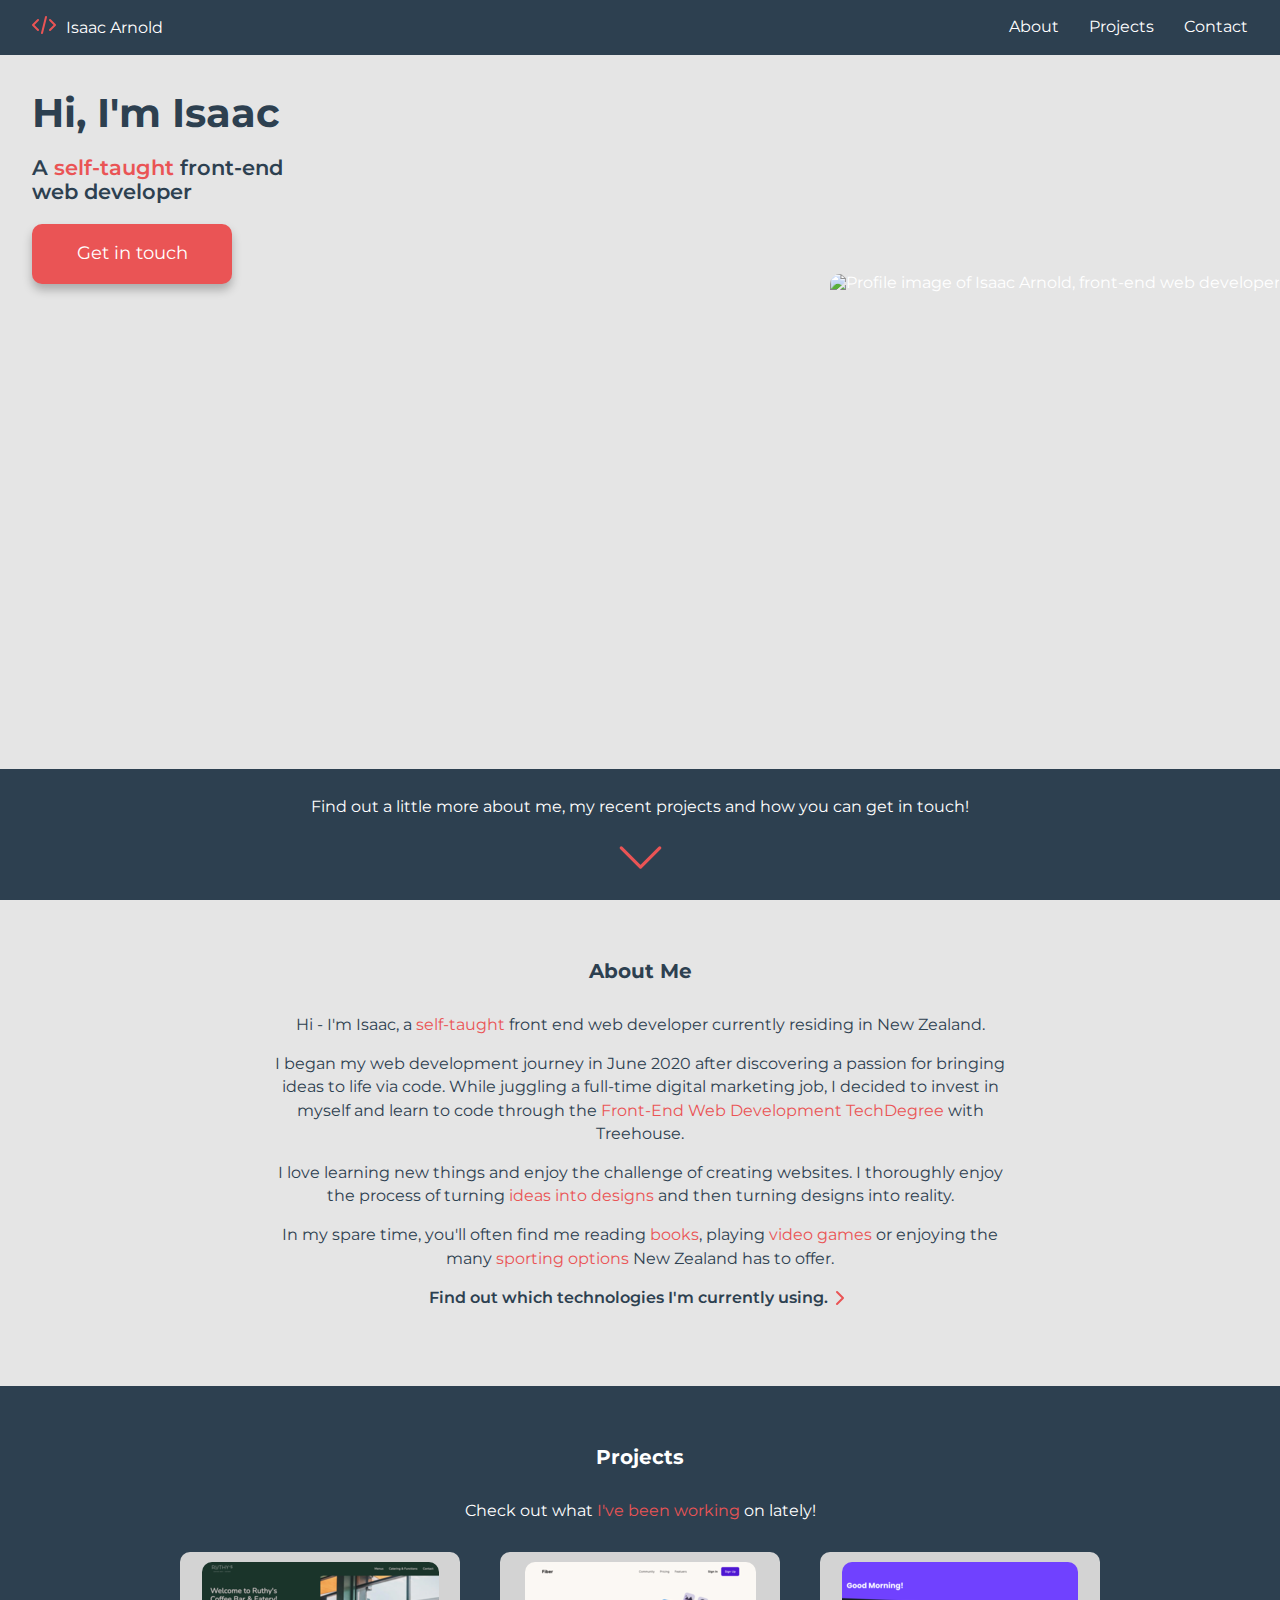
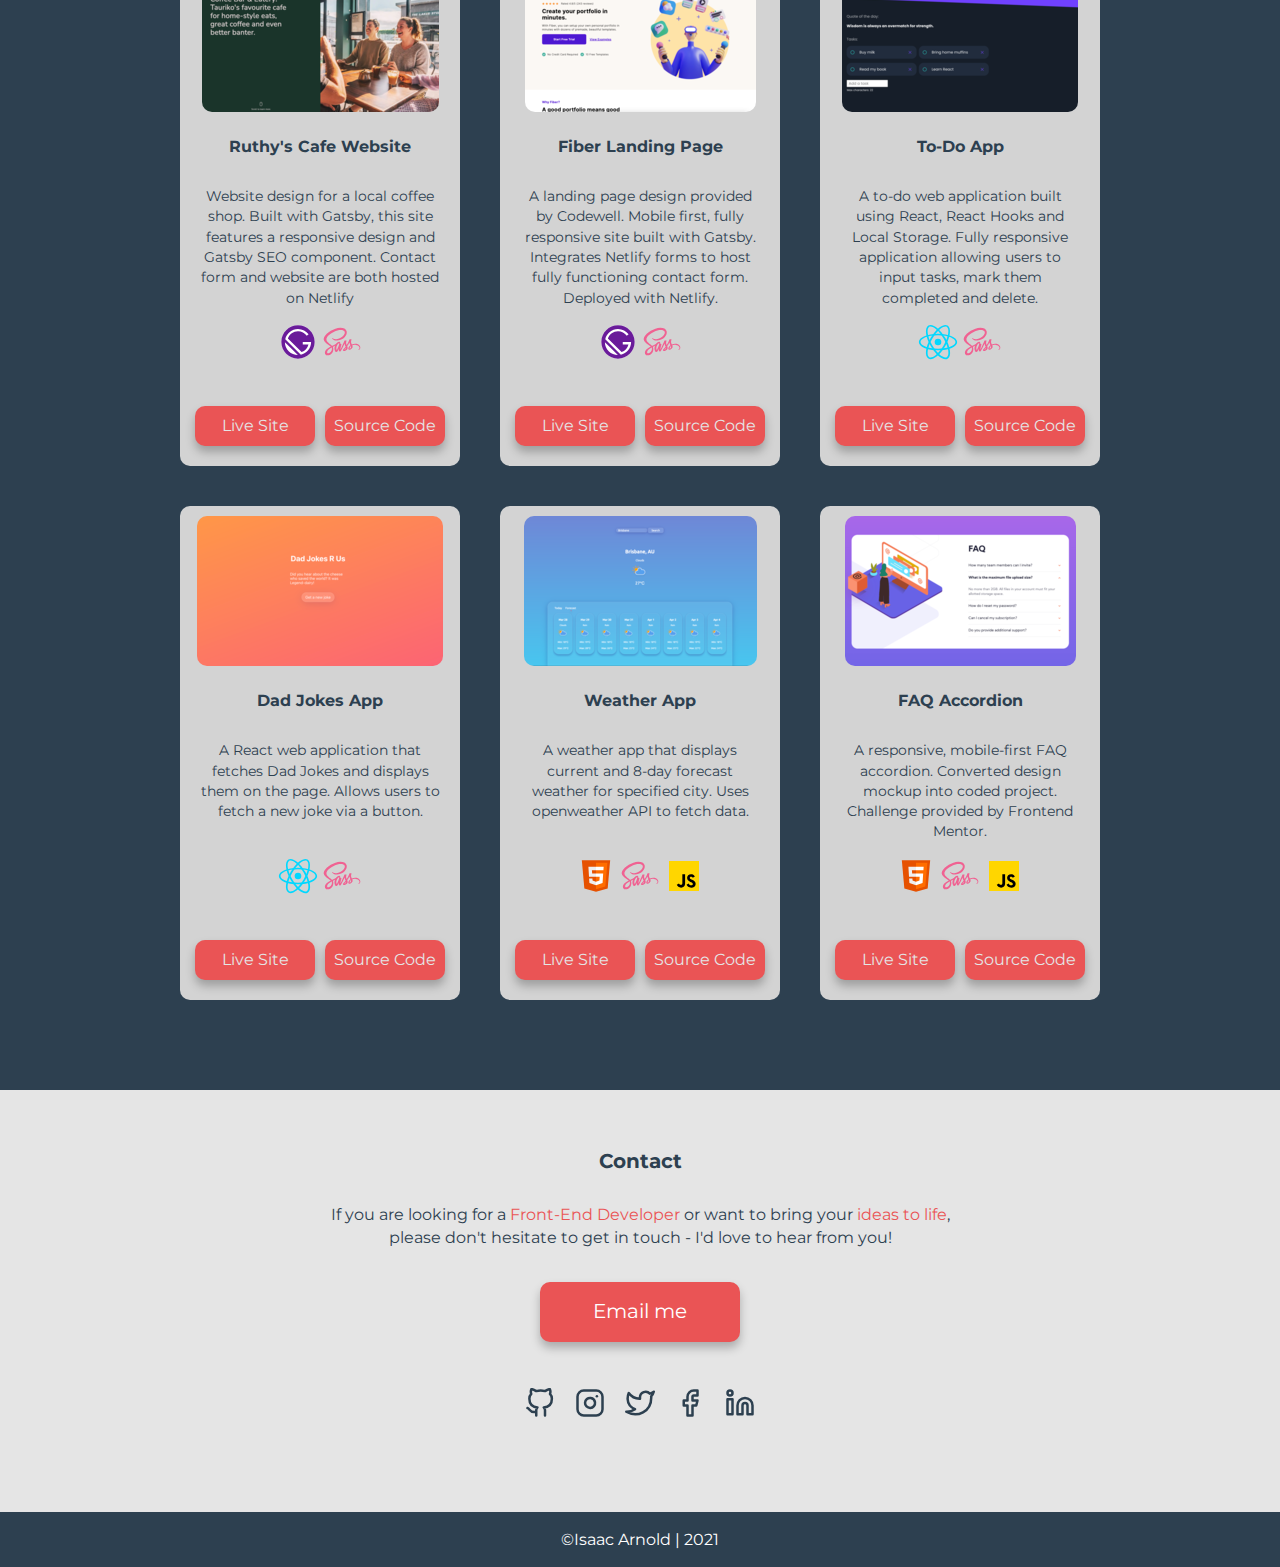
==== index.html @ 0043ac3c "Adding Ruthys site to portfolio" ====
<!DOCTYPE html>
<html lang="en">
<head>
    <meta charset="UTF-8">
    <meta name="viewport" content="width=device-width, initial-scale=1.0">
    <link rel="preconnect" href="https://fonts.gstatic.com">
    <link href="https://fonts.googleapis.com/css2?family=Montserrat:ital,wght@0,100;0,200;0,300;0,400;0,500;0,600;0,700;1,100;1,200;1,300;1,400;1,500&display=swap"
        rel="stylesheet">
    <!-- Favicons -->
    <link rel="apple-touch-icon" sizes="180x180" href="favicons/apple-touch-icon.png">
    <link rel="icon" type="image/png" sizes="32x32" href="favicons/favicon-32x32.png">
    <link rel="icon" type="image/png" sizes="16x16" href="favicons/favicon-16x16.png">
    <link rel="manifest" href="favicons/site.webmanifest">
    <link rel="mask-icon" href="favicons/safari-pinned-tab.svg" color="#2d4050">
    <meta name="apple-mobile-web-app-title" content="Isaac Arnold">
    <meta name="application-name" content="Isaac Arnold">
    <meta name="msapplication-TileColor" content="#2d4050">
    <meta name="theme-color" content="#ffffff">
    <!-- /Favicons -->
    <link rel="stylesheet" href="css/styles.css">
    <title>Isaac Arnold | Front-End Web Developer</title>
</head>
<body>

    <header>
        <!-- Header section -->
        <nav>
            <!-- Nav section -->
            <div class="overlay-nav">
                <!-- Mobile nav overlay -->
                <svg class="close" xmlns="http://www.w3.org/2000/svg" width="24" height="24" viewBox="0 0 24 24"
                    fill="none" stroke="currentColor" stroke-width="2" stroke-linecap="round" stroke-linejoin="round">
                    <line x1="18" y1="6" x2="6" y2="18"></line>
                    <line x1="6" y1="6" x2="18" y2="18"></line>
                </svg>
                <ul class="overlay-nav-ul">
                    <li><a href="#about">About</a></li>
                    <li><a href="#projects">Projects</a></li>
                    <li><a href="#contact">Contact</a></li>
                </ul>
            </div> <!-- /Mobile nav overlay -->
            <div class="content-wrapper nav">
                <!-- Nav content -->
                <div class="logo-full">
                    <a href="#" class="home">
                        <svg width="24" height="24" fill="none" xmlns="http://www.w3.org/2000/svg">
                            <g clip-path="url(#clip0)">
                                <path fill-rule="evenodd" clip-rule="evenodd"
                                    d="M14.242 3.03a1 1 0 01.728 1.213l-4 16a1 1 0 11-1.94-.485l4-16a1 1 0 011.213-.728zM6.707 6.293a1 1 0 010 1.414L2.414 12l4.293 4.293a1 1 0 11-1.414 1.414l-5-5a1 1 0 010-1.414l5-5a1 1 0 011.414 0zm10.586 0a1 1 0 011.414 0l5 5a1 1 0 010 1.414l-5 5a1 1 0 01-1.414-1.414L21.586 12l-4.293-4.293a1 1 0 010-1.414z"
                                    style="fill:#EA5455" />
                            </g>
                            <defs>
                                <clipPath id="clip0">
                                    <path fill="#fff" d="M0 0h24v24H0z" />
                                </clipPath>
                            </defs>
                        </svg>
                    </a>
                    <a href="#" class="home">
                        <p>Isaac Arnold</p>
                    </a>
                </div>
                <svg class="hamburger" xmlns="http://www.w3.org/2000/svg" width="24" height="24" viewBox="0 0 24 24"
                    fill="none" stroke="currentColor" stroke-width="2" stroke-linecap="round" stroke-linejoin="round">
                    <line x1="3" y1="12" x2="21" y2="12"></line>
                    <line x1="3" y1="6" x2="21" y2="6"></line>
                    <line x1="3" y1="18" x2="21" y2="18"></line>
                </svg>
                <div class="laptop-nav">
                    <ul class="nav-list">
                        <li><a href="#about">About</a></li>
                        <li><a href="#projects">Projects</a></li>
                        <li><a href="#contact">Contact</a></li>
                    </ul>
                </div>
            </div> <!-- /Nav content -->
        </nav> <!-- /Nav section -->
        <div class="hero-wrapper">
            <!-- Hero and lead-in wrapper -->
            <section class="hero">
                <!-- Hero section -->
                <div class="content-wrapper">
                    <!-- Content-wrapper - Hero -->
                    <h1>Hi, I'm Isaac</h1>
                    <h2>A <span class="txt-accent">self-taught</span> front-end web developer</h2>
                    <a href="mailto:isaacarnold@icloud.com" class="cta-btn">Get in touch</a>
                </div> <!-- /Content-wrapper - Hero -->
                <img class="hero-image" src="images/isaac-profile.png"
                    alt="Profile image of Isaac Arnold, front-end web developer">
            </section> <!-- /Hero section -->
            <div class="lead-in">
                <!-- Lead-in div -->
                <div class="content-wrapper lead-in-div">
                    <!-- Content-wrapper - Lead-in -->
                    <p>Find out a little more about me, my recent projects and how you can get in touch!</p>
                    <a href="#about">
                        <svg xmlns="http://www.w3.org/2000/svg" width="77" height="77" viewBox="0 0 24 24" fill="none"
                            stroke="#EA5455" stroke-width="1" stroke-linecap="round" stroke-linejoin="round">
                            <polyline points="6 9 12 15 18 9" class="feather"></polyline>
                        </svg>
                    </a>
                </div> <!-- /Content-wrapper - Lead-in -->
            </div>
            <!--/Lead-in div -->
        </div> <!-- /Hero and lead-in wrapper -->
    </header> <!-- /Header section -->
    <main>
        <!-- Main content section -->
        <section class="about" id="about">
            <!-- About section -->
            <div class="content-wrapper">
                <h3>About Me</h3>
                <p>Hi - I'm Isaac, a <span class="txt-accent">self-taught</span> front end web developer currently
                    residing in New Zealand.</p>
                <p>I began my web development journey in June 2020 after discovering a passion for bringing ideas to
                    life via code. While juggling a full-time digital marketing job, I decided to invest in myself and
                    learn to code through the <span class="txt-accent">Front-End Web Development TechDegree</span> with
                    Treehouse.</p>
                <p>I love learning new things and enjoy the challenge of creating websites. I thoroughly enjoy the
                    process of turning <span class="txt-accent">ideas into designs</span> and then turning designs into
                    reality.</p>
                <p>In my spare time, you'll often find me reading <span class="txt-accent">books</span>, playing <span
                        class="txt-accent">video games</span> or enjoying the many <span class="txt-accent">sporting
                        options</span> New Zealand has to offer. </p>
                <p class="technologies">Find out which technologies I'm currently using. <svg
                        xmlns="http://www.w3.org/2000/svg" width="24" height="24" viewBox="0 0 24 24" fill="none"
                        stroke="#EA5455" stroke-width="2" stroke-linecap="round" stroke-linejoin="round"
                        class="chevron-right">
                        <polyline points="9 18 15 12 9 6"></polyline>
                    </svg></p>
                <div class="tech-list techlist-not-visible">
                    <!-- Technology icons injected via JS here -->
                </div>
            </div> <!-- /Content-wrapper - About -->
        </section> <!-- /About section -->
        <section class="projects" id="projects">
            <!-- Project section -->
            <div class="content-wrapper">
                <h3>Projects</h3>
                <p>Check out what <span class="txt-accent">I've been working</span> on lately!</p>
                <div class="project-grid-container">
                    <!-- Project grid container -->
                    <div class="project-card">
                        <!-- Project card -->
                        <div class="project-image">
                            <!-- Project image -->
                            <a href="https://ruthyscafe.netlify.app/" target="_blank"><img
                                    src="images/project-images/resized/ruthys-website-two.png" alt="Ruthy's website screenshot"></a>
                        </div> <!-- /Project image -->
                        <div class="project-text">
                            <h4>Ruthy's Cafe Website</h4>
                            <p>Website design for a local coffee shop. Built with Gatsby, this site features a responsive design and Gatsby SEO component. Contact form and website are both hosted on Netlify</p>
                        </div>
                        <div class="project-languages">
                            <!-- Language svgs -->
                            <svg width="40" height="40">
                                <use xlink:href="#gatsby" />
                            </svg>

                            <svg width="40" height="40">
                                <use xlink:href="#sass" />
                            </svg>
                        </div> <!-- /Language svgs -->
                        <div class="project-btns">
                            <!-- Project btns -->
                            <a href="https://ruthyscafe.netlify.app/" target="_blank" class="btn">Live Site</a>
                            <a href="https://github.com/IsaacArnold/ruthys-website" target="_blank" class="btn">Source
                                Code</a>
                        </div> <!-- /Project btns -->
                    </div> <!-- /Project card -->
                    <div class="project-card">
                        <!-- Project card -->
                        <div class="project-image">
                            <!-- Project image -->
                            <a href="https://fiberlandingpage123.netlify.app/" target="_blank"><img
                                    src="images/project-images/resized/fiber-landing-page-two.png" alt="Fiber landing page image"></a>
                        </div> <!-- /Project image -->
                        <div class="project-text">
                            <h4>Fiber Landing Page</h4>
                            <p>A landing page design provided by Codewell. Mobile first, fully responsive site built with Gatsby. Integrates Netlify forms to host fully functioning contact form. Deployed with Netlify.</p>
                        </div>
                        <div class="project-languages">
                            <!-- Language svgs -->
                            <svg width="40" height="40">
                                <use xlink:href="#gatsby" />
                            </svg>

                            <svg width="40" height="40">
                                <use xlink:href="#sass" />
                            </svg>
                        </div> <!-- /Language svgs -->
                        <div class="project-btns">
                            <!-- Project btns -->
                            <a href="https://fiberlandingpage123.netlify.app/" target="_blank" class="btn">Live Site</a>
                            <a href="https://github.com/IsaacArnold/fiber-landing-page-two" target="_blank" class="btn">Source
                                Code</a>
                        </div> <!-- /Project btns -->
                    </div> <!-- /Project card -->
                    <div class="project-card">
                        <!-- Project card -->
                        <div class="project-image">
                            <!-- Project image -->
                            <a href="https://isaacarnold.dev/to-do-app/" target="_blank"><img
                                    src="images/project-images/resized//to-do-app-2.png" alt="To-Do App Image"></a>
                        </div> <!-- /Project image -->
                        <div class="project-text">
                            <h4>To-Do App</h4>
                            <p>A to-do web application built using React, React Hooks and Local Storage. Fully responsive application allowing users to input tasks, mark them completed and delete.</p>
                        </div>
                        <div class="project-languages">
                            <!-- Language svgs -->
                            <svg width="40" height="40">
                                <use xlink:href="#react" />
                            </svg>

                            <svg width="40" height="40">
                                <use xlink:href="#sass" />
                            </svg>
                        </div> <!-- /Language svgs -->
                        <div class="project-btns">
                            <!-- Project btns -->
                            <a href="https://isaacarnold.dev/to-do-app/" target="_blank" class="btn">Live Site</a>
                            <a href="https://github.com/IsaacArnold/to-do-app" target="_blank" class="btn">Source
                                Code</a>
                        </div> <!-- /Project btns -->
                    </div> <!-- /Project card -->
                    <div class="project-card">
                        <!-- Project card -->
                        <div class="project-image">
                            <!-- Project image -->
                            <a href="https://isaacarnold.dev/dad-jokes-app/" target="_blank"><img
                                    src="images/project-images/resized//dad-jokes.png" alt="Dad Jokes Image"></a>
                        </div> <!-- /Project image -->
                        <div class="project-text">
                            <h4>Dad Jokes App</h4>
                            <p>A React web application that fetches Dad Jokes and displays them on the page. Allows users to fetch a new joke via a button.</p>
                        </div>
                        <div class="project-languages">
                            <!-- Language svgs -->
                            <svg width="40" height="40">
                                <use xlink:href="#react" />
                            </svg>

                            <svg width="40" height="40">
                                <use xlink:href="#sass" />
                            </svg>
                        </div> <!-- /Language svgs -->
                        <div class="project-btns">
                            <!-- Project btns -->
                            <a href="https://isaacarnold.dev/dad-jokes-app/" target="_blank" class="btn">Live Site</a>
                            <a href="https://github.com/IsaacArnold/dad-jokes-app" target="_blank" class="btn">Source
                                Code</a>
                        </div> <!-- /Project btns -->
                    </div> <!-- /Project card -->                    
                    <div class="project-card">
                        <!-- Project card -->
                        <div class="project-image">
                            <!-- Project image -->
                            <a href="https://isaacarnold.dev/weather-app/" target="_blank"><img
                                    src="images/project-images/resized//weather-app-screenshot.png" alt="Weather App Image"></a>
                        </div> <!-- /Project image -->
                        <div class="project-text">
                            <h4>Weather App</h4>
                            <p>A weather app that displays current and 8-day forecast weather for specified city. Uses
                                openweather API to fetch data.</p>
                        </div>
                        <div class="project-languages">
                            <!-- Language svgs -->
                            <svg width="40" height="40">
                                <use xlink:href="#html" />
                            </svg>

                            <svg width="40" height="40">
                                <use xlink:href="#sass" />
                            </svg>

                            <svg width="40" height="40">
                                <use xlink:href="#js" />
                            </svg>
                        </div> <!-- /Language svgs -->
                        <div class="project-btns">
                            <!-- Project btns -->
                            <a href="https://isaacarnold.dev/weather-app/" target="_blank" class="btn">Live Site</a>
                            <a href="https://github.com/IsaacArnold/weather-app" target="_blank" class="btn">Source
                                Code</a>
                        </div> <!-- /Project btns -->
                    </div> <!-- /Project card -->
                    <div class="project-card">
                        <!-- Project card -->
                        <div class="project-image">
                            <!-- Project image -->
                            <a href="https://isaacarnold.dev/faq-accordion-card/" target="_blank"><img
                                    src="images/project-images/resized/faq-accordion-2.png"
                                    alt="FAQ Accordion Image"></a>
                        </div> <!-- /Project image -->
                        <div class="project-text">
                            <h4>FAQ Accordion</h4>
                            <p>A responsive, mobile-first FAQ accordion. Converted design mockup into coded project. Challenge provided by Frontend Mentor.</p>
                        </div>
                        <div class="project-languages">
                            <!-- Language svgs -->
                            <svg width="40" height="40">
                                <use xlink:href="#html" />
                            </svg>

                            <svg width="40" height="40">
                                <use xlink:href="#sass" />
                            </svg>

                            <svg width="40" height="40">
                                <use xlink:href="#js" />
                            </svg>                            
                        </div> <!-- /Language svgs -->
                        <div class="project-btns">
                            <!-- Project btns -->
                            <a href="https://isaacarnold.dev/faq-accordion-card/" target="_blank" class="btn">Live
                                Site</a>
                            <a href="https://github.com/IsaacArnold/faq-accordion-card" target="_blank" class="btn">Source
                                Code</a>
                        </div> <!-- /Project btns -->
                    </div> <!-- /Project card-->
                </div> <!-- /Project grid container -->
            </div> <!-- /Content-wrapper - Projects -->
        </section> <!-- /Project section -->
        <section class="contact" id="contact">
            <!-- Contact section -->
            <div class="content-wrapper">
                <h3>Contact</h3>
                <p>If you are looking for a <span class="txt-accent">Front-End Developer</span> or want to bring your
                    <span class="txt-accent">ideas to life</span>, please don't hesitate to get in touch - I'd love to
                    hear from you!
                </p>
                <a href="mailto:isaacarnold@icloud.com" class="cta-btn">Email me</a>
                <div class="social-icons">
                    <!-- Socials svgs -->
                    <a id="first" href="https://github.com/IsaacArnold" target="_blank">
                        <svg class="github" xmlns="http://www.w3.org/2000/svg" width="30" height="30"
                            viewBox="0 0 24 24" fill="none" stroke="#2D4050" stroke-width="2" stroke-linecap="round"
                            stroke-linejoin="round">
                            <path
                                d="M9 19c-5 1.5-5-2.5-7-3m14 6v-3.87a3.37 3.37 0 0 0-.94-2.61c3.14-.35 6.44-1.54 6.44-7A5.44 5.44 0 0 0 20 4.77 5.07 5.07 0 0 0 19.91 1S18.73.65 16 2.48a13.38 13.38 0 0 0-7 0C6.27.65 5.09 1 5.09 1A5.07 5.07 0 0 0 5 4.77a5.44 5.44 0 0 0-1.5 3.78c0 5.42 3.3 6.61 6.44 7A3.37 3.37 0 0 0 9 18.13V22">
                            </path>
                        </svg>
                    </a>

                    <a href="https://www.instagram.com/isaac.codes/" target="_blank">
                        <svg class="instagram" xmlns="http://www.w3.org/2000/svg" width="30" height="30"
                            viewBox="0 0 24 24" fill="none" stroke="#2D4050" stroke-width="2" stroke-linecap="round"
                            stroke-linejoin="round">
                            <rect x="2" y="2" width="20" height="20" rx="5" ry="5"></rect>
                            <path d="M16 11.37A4 4 0 1 1 12.63 8 4 4 0 0 1 16 11.37z"></path>
                            <line x1="17.5" y1="6.5" x2="17.51" y2="6.5"></line>
                        </svg>
                    </a>

                    <a href="https://twitter.com/isaac_codes" target="_blank">
                        <svg class="twitter" xmlns="http://www.w3.org/2000/svg" width="30" height="30"
                            viewBox="0 0 24 24" fill="none" stroke="#2D4050" stroke-width="2" stroke-linecap="round"
                            stroke-linejoin="round">
                            <path d="M23 3a10.9 10.9 0 0 1-3.14 1.53 4.48 4.48 0 0 0-7.86 3v1A10.66 10.66 0 0 1 3 4s-4 9 5 13a11.64 11.64 0 0 1-7 2c9 5 20 0 20-11.5a4.5 4.5 0 0 0-.08-.83A7.72 7.72 0 0 0 23 3z"></path>
                        </svg>
                    </a>

                    <a href="https://www.facebook.com/isaac.arnold.90" target="_blank">
                        <svg class="facebook" xmlns="http://www.w3.org/2000/svg" width="30" height="30"
                            viewBox="0 0 24 24" fill="none" stroke="#2D4050" stroke-width="2" stroke-linecap="round"
                            stroke-linejoin="round">
                            <path d="M18 2h-3a5 5 0 0 0-5 5v3H7v4h3v8h4v-8h3l1-4h-4V7a1 1 0 0 1 1-1h3z"></path>
                        </svg>
                    </a>

                    <a href="https://www.linkedin.com/in/isaac-arnold-64b54279/" target="_blank">
                        <svg class="linkedin" xmlns="http://www.w3.org/2000/svg" width="30" height="30"
                            viewBox="0 0 24 24" fill="none" stroke="#2D4050" stroke-width="2" stroke-linecap="round"
                            stroke-linejoin="round">
                            <path d="M16 8a6 6 0 0 1 6 6v7h-4v-7a2 2 0 0 0-2-2 2 2 0 0 0-2 2v7h-4v-7a6 6 0 0 1 6-6z">
                            </path>
                            <rect x="2" y="9" width="4" height="12"></rect>
                            <circle cx="4" cy="4" r="2"></circle>
                        </svg>
                    </a>

                </div> <!-- /Socials svgs -->
            </div> <!-- /Content-wrapper - Contact -->
        </section> <!-- /Contact section -->
    </main> <!-- /Main section -->
    <footer>
        <!-- Footer -->
        <p>&copy;Isaac Arnold | 2021</p>
    </footer> <!-- /Footer -->

    <script src="js/app.js"></script>

    <!-- HTML icon -->
    <svg xmlns="http://www.w3.org/2000/svg" role="img" style="display:none">
        <symbol id="html" viewBox="0 0 48 48">
            <path fill="#E65100" d="M41,5H7l3,34l14,4l14-4L41,5L41,5z" />
            <path fill="#FF6D00" d="M24 8L24 39.9 35.2 36.7 37.7 8z" />
            <path fill="#FFF"
                d="M24,25v-4h8.6l-0.7,11.5L24,35.1v-4.2l4.1-1.4l0.3-4.5H24z M32.9,17l0.3-4H24v4H32.9z" />
            <path fill="#EEE"
                d="M24,30.9v4.2l-7.9-2.6L15.7,27h4l0.2,2.5L24,30.9z M19.1,17H24v-4h-9.1l0.7,12H24v-4h-4.6L19.1,17z" />
        </symbol>
    </svg>
    <!-- /HTML icon -->
    <!-- CSS icon -->
    <svg xmlns="http://www.w3.org/2000/svg" role="img" style="display:none">
        <symbol id="css" viewBox="0 0 48 48">
            <path fill="#0277BD" d="M41,5H7l3,34l14,4l14-4L41,5L41,5z" />
            <path fill="#039BE5" d="M24 8L24 39.9 35.2 36.7 37.7 8z" />
            <path fill="#FFF"
                d="M33.1 13L24 13 24 17 28.9 17 28.6 21 24 21 24 25 28.4 25 28.1 29.5 24 30.9 24 35.1 31.9 32.5 32.6 21 32.6 21z" />
            <path fill="#EEE"
                d="M24,13v4h-8.9l-0.3-4H24z M19.4,21l0.2,4H24v-4H19.4z M19.8,27h-4l0.3,5.5l7.9,2.6v-4.2l-4.1-1.4L19.8,27z" />
        </symbol>
    </svg>
    <!-- /CSS icon -->
    <!-- SASS icon -->
    <svg xmlns="http://www.w3.org/2000/svg" role="img" style="display:none">
        <symbol id="sass" viewBox="0 0 48 48">
            <path fill="#f06292"
                d="M39.867,25.956c-1.538,0.008-2.87,0.377-3.986,0.928c-0.408-0.815-0.822-1.532-0.891-2.065	c-0.081-0.622-0.175-0.994-0.077-1.735c0.098-0.741,0.527-1.791,0.521-1.87c-0.006-0.079-0.096-0.456-0.983-0.463	c-0.887-0.006-1.646,0.171-1.735,0.405c-0.089,0.234-0.26,0.761-0.366,1.311c-0.155,0.804-1.771,3.673-2.688,5.173	c-0.3-0.586-0.555-1.102-0.608-1.51c-0.081-0.622-0.175-0.994-0.077-1.735c0.098-0.741,0.527-1.791,0.521-1.87	c-0.006-0.079-0.096-0.456-0.983-0.463c-0.887-0.006-1.646,0.171-1.735,0.405c-0.089,0.234-0.185,0.781-0.366,1.311	c-0.182,0.529-2.329,5.314-2.892,6.555c-0.287,0.632-0.536,1.14-0.712,1.486c-0.001-0.001-0.001-0.002-0.001-0.002	s-0.011,0.023-0.029,0.062c-0.151,0.295-0.24,0.458-0.24,0.458s0.001,0.002,0.003,0.006c-0.12,0.217-0.248,0.418-0.311,0.418	c-0.044,0-0.133-0.577,0.019-1.369c0.32-1.66,1.087-4.248,1.08-4.338c-0.004-0.046,0.143-0.497-0.501-0.733	c-0.626-0.229-0.849,0.153-0.906,0.154c-0.055,0.001-0.096,0.135-0.096,0.135s0.697-2.911-1.33-2.911	c-1.268,0-3.024,1.387-3.889,2.644c-0.546,0.298-1.715,0.936-2.954,1.617c-0.476,0.262-0.962,0.529-1.423,0.783	c-0.031-0.035-0.063-0.069-0.095-0.104c-2.459-2.623-7.003-4.478-6.811-8.005c0.07-1.282,0.516-4.658,8.733-8.752	c6.731-3.354,12.12-2.431,13.051-0.386c1.33,2.923-2.88,8.354-9.87,9.138c-2.663,0.299-4.066-0.734-4.415-1.118	c-0.367-0.405-0.422-0.423-0.559-0.347c-0.223,0.124-0.082,0.481,0,0.694c0.209,0.543,1.065,1.506,2.525,1.986	c1.285,0.422,4.412,0.653,8.193-0.81c4.236-1.638,7.543-6.196,6.571-10.005c-0.988-3.874-7.412-5.148-13.492-2.988	C12.44,9.332,8.523,11.35,5.706,13.984c-3.349,3.132-3.883,5.859-3.663,6.998c0.782,4.048,6.361,6.684,8.595,8.637	c-0.11,0.061-0.214,0.118-0.308,0.17c-1.12,0.554-5.373,2.78-6.437,5.131c-1.207,2.667,0.192,4.581,1.118,4.839	c2.869,0.798,5.813-0.638,7.396-2.998c1.582-2.359,1.389-5.432,0.663-6.834c-0.009-0.017-0.019-0.034-0.028-0.052	c0.289-0.171,0.584-0.345,0.876-0.517c0.57-0.335,1.13-0.647,1.615-0.911c-0.272,0.744-0.471,1.637-0.574,2.926	c-0.122,1.514,0.499,3.471,1.311,4.241c0.358,0.339,0.788,0.347,1.06,0.347c0.945,0,1.376-0.786,1.851-1.716	c0.582-1.14,1.099-2.468,1.099-2.468s-0.648,3.586,1.118,3.586c0.644,0,1.291-0.835,1.58-1.26c0.001,0.005,0.001,0.007,0.001,0.007	s0.017-0.028,0.05-0.083c0.067-0.102,0.105-0.167,0.105-0.167s0.001-0.007,0.003-0.019c0.259-0.449,0.833-1.473,1.693-3.162	c1.112-2.182,2.178-4.916,2.178-4.916s0.099,0.668,0.424,1.774c0.191,0.65,0.597,1.369,0.918,2.059	c-0.258,0.358-0.416,0.563-0.416,0.563s0.001,0.004,0.004,0.011c-0.206,0.274-0.437,0.569-0.679,0.857	c-0.878,1.045-1.923,2.239-2.063,2.583c-0.165,0.406-0.126,0.704,0.193,0.945c0.233,0.175,0.647,0.203,1.08,0.174	c0.789-0.053,1.343-0.249,1.617-0.368c0.427-0.151,0.924-0.388,1.39-0.731c0.861-0.633,1.38-1.538,1.33-2.738	c-0.028-0.661-0.238-1.316-0.505-1.934c0.078-0.112,0.156-0.226,0.235-0.34c1.357-1.984,2.41-4.164,2.41-4.164	s0.099,0.668,0.424,1.774c0.164,0.559,0.489,1.17,0.781,1.768c-1.276,1.037-2.067,2.242-2.342,3.032	c-0.508,1.462-0.11,2.124,0.636,2.275c0.338,0.068,0.816-0.087,1.175-0.239c0.447-0.148,0.984-0.395,1.486-0.764	c0.861-0.633,1.689-1.519,1.639-2.718c-0.023-0.546-0.171-1.088-0.372-1.608c1.082-0.451,2.482-0.701,4.266-0.493	c3.827,0.447,4.577,2.836,4.434,3.836c-0.144,1-0.946,1.55-1.215,1.716c-0.268,0.166-0.35,0.224-0.328,0.347	c0.033,0.179,0.157,0.173,0.386,0.134c0.315-0.053,2.009-0.813,2.082-2.659C46.089,28.509,43.844,25.935,39.867,25.956z M10.37,35.9	c-1.268,1.383-3.038,1.905-3.798,1.465c-0.82-0.475-0.495-2.511,1.06-3.979c0.948-0.894,2.172-1.718,2.984-2.225	c0.185-0.111,0.456-0.274,0.786-0.472c0.055-0.031,0.086-0.048,0.086-0.048l-0.001-0.002c0.064-0.038,0.129-0.077,0.196-0.118	C12.25,32.61,11.701,34.449,10.37,35.9z M19.605,29.623c-0.441,1.076-1.365,3.83-1.928,3.682c-0.483-0.127-0.777-2.22-0.096-4.28	c0.342-1.037,1.074-2.276,1.504-2.757c0.692-0.774,1.454-1.027,1.639-0.713C20.959,25.955,19.882,28.948,19.605,29.623z M27.234,33.263c-0.187,0.098-0.359,0.159-0.438,0.112c-0.059-0.035,0.077-0.164,0.077-0.164s0.954-1.027,1.33-1.494	c0.219-0.272,0.472-0.595,0.748-0.955c0.002,0.036,0.003,0.072,0.003,0.107C28.952,32.099,27.764,32.929,27.234,33.263z M33.111,31.923c-0.14-0.099-0.116-0.42,0.343-1.421c0.18-0.393,0.592-1.054,1.306-1.686c0.083,0.26,0.133,0.509,0.132,0.741	C34.883,31.105,33.779,31.683,33.111,31.923z" />
        </symbol>
    </svg>
    <!-- /SASS icon -->
    <!-- JavaScript Icon -->
    <svg xmlns="http://www.w3.org/2000/svg" role="img" style="display:none">
        <symbol id="js" viewBox="0 0 48 48">
            <path fill="#ffd600" d="M6,42V6h36v36H6z" />
            <path fill="#000001"
                d="M29.538 32.947c.692 1.124 1.444 2.201 3.037 2.201 1.338 0 2.04-.665 2.04-1.585 0-1.101-.726-1.492-2.198-2.133l-.807-.344c-2.329-.988-3.878-2.226-3.878-4.841 0-2.41 1.845-4.244 4.728-4.244 2.053 0 3.528.711 4.592 2.573l-2.514 1.607c-.553-.988-1.151-1.377-2.078-1.377-.946 0-1.545.597-1.545 1.377 0 .964.6 1.354 1.985 1.951l.807.344C36.452 29.645 38 30.839 38 33.523 38 36.415 35.716 38 32.65 38c-2.999 0-4.702-1.505-5.65-3.368L29.538 32.947zM17.952 33.029c.506.906 1.275 1.603 2.381 1.603 1.058 0 1.667-.418 1.667-2.043V22h3.333v11.101c0 3.367-1.953 4.899-4.805 4.899-2.577 0-4.437-1.746-5.195-3.368L17.952 33.029z" />
        </symbol>
    </svg>
    <!-- /JavaScript Icon -->
    <!-- React Icon -->
    <svg xmlns="http://www.w3.org/2000/svg" role="img" style="display:none">
        <symbol id="react" viewBox="0 0 48 48">
            <path fill="#00D8FF"
                d="M24,34C11.1,34,1,29.6,1,24c0-5.6,10.1-10,23-10c12.9,0,23,4.4,23,10C47,29.6,36.9,34,24,34z M24,16	c-12.6,0-21,4.1-21,8c0,3.9,8.4,8,21,8s21-4.1,21-8C45,20.1,36.6,16,24,16z" />
            <path fill="#00D8FF"
                d="M15.1,44.6c-1,0-1.8-0.2-2.6-0.7C7.6,41.1,8.9,30.2,15.3,19l0,0c3-5.2,6.7-9.6,10.3-12.4c3.9-3,7.4-3.9,9.8-2.5	c2.5,1.4,3.4,4.9,2.8,9.8c-0.6,4.6-2.6,10-5.6,15.2c-3,5.2-6.7,9.6-10.3,12.4C19.7,43.5,17.2,44.6,15.1,44.6z M32.9,5.4	c-1.6,0-3.7,0.9-6,2.7c-3.4,2.7-6.9,6.9-9.8,11.9l0,0c-6.3,10.9-6.9,20.3-3.6,22.2c1.7,1,4.5,0.1,7.6-2.3c3.4-2.7,6.9-6.9,9.8-11.9	c2.9-5,4.8-10.1,5.4-14.4c0.5-4-0.1-6.8-1.8-7.8C34,5.6,33.5,5.4,32.9,5.4z" />
            <path fill="#00D8FF"
                d="M33,44.6c-5,0-12.2-6.1-17.6-15.6C8.9,17.8,7.6,6.9,12.5,4.1l0,0C17.4,1.3,26.2,7.8,32.7,19	c3,5.2,5,10.6,5.6,15.2c0.7,4.9-0.3,8.3-2.8,9.8C34.7,44.4,33.9,44.6,33,44.6z M13.5,5.8c-3.3,1.9-2.7,11.3,3.6,22.2	c6.3,10.9,14.1,16.1,17.4,14.2c1.7-1,2.3-3.8,1.8-7.8c-0.6-4.3-2.5-9.4-5.4-14.4C24.6,9.1,16.8,3.9,13.5,5.8L13.5,5.8z" />
            <circle cx="24" cy="24" r="4" fill="#00D8FF" />
        </symbol>
    </svg>
    <!-- /React Icon -->
    <!-- Gatsby Icon -->
    <svg xmlns="http://www.w3.org/2000/svg" role="img" style="display:none">
        <symbol id="gatsby" viewBox="0 0 48 48">
                <path fill="#fff" d="M44,24c0,11.044-8.956,20-20,20S4,35.044,4,24S12.956,4,24,4S44,12.956,44,24z"/>
                <path fill="#6a1b9a" d="M24,4C13,4,4,13,4,24s9,20,20,20s20-9,20-20S35,4,24,4z M12.856,35.144c-3-3-4.571-7-4.571-10.856	l15.571,15.427C19.856,39.571,15.856,38.143,12.856,35.144L12.856,35.144z M27.427,39.288L8.714,20.571	c1.571-7,7.857-12.286,15.286-12.286c5.286,0,9.856,2.571,12.714,6.429l-2.144,1.856c-2.427-3.285-6.285-5.427-10.571-5.427	c-5.571,0-10.286,3.571-12.144,8.571l16.429,16.429c4.144-1.429,7.286-5,8.286-9.286h-6.856V24h10	c0,7.429-5.286,13.714-12.286,15.286L27.427,39.288z"/>
        </symbol>
    </svg>
    <!-- /Gatsby Icon -->
</body>

</html>
---- css/styles.css ----
/* ============================================= */
/*              Color Variables                      */
/* ============================================= */
/* ============================================= */
/*              Media Query Variables                      */
/* ============================================= */
/* ============================================= */
/*              Layout Variables                      */
/* ============================================= */
/*! normalize.css v8.0.1 | MIT License | github.com/necolas/normalize.css */
/* Document
   ========================================================================== */
/**
 * 1. Correct the line height in all browsers.
 * 2. Prevent adjustments of font size after orientation changes in iOS.
 */
html {
  line-height: 1.15;
  /* 1 */
  -webkit-text-size-adjust: 100%;
  /* 2 */
}

/* Sections
     ========================================================================== */
/**
   * Remove the margin in all browsers.
   */
body {
  margin: 0;
  position: relative;
}

/**
   * Render the `main` element consistently in IE.
   */
main {
  display: block;
}

/**
   * Correct the font size and margin on `h1` elements within `section` and
   * `article` contexts in Chrome, Firefox, and Safari.
   */
h1 {
  font-size: 2em;
  margin: 0.67em 0;
}

/* Grouping content
     ========================================================================== */
/**
   * 1. Add the correct box sizing in Firefox.
   * 2. Show the overflow in Edge and IE.
   */
hr {
  box-sizing: content-box;
  /* 1 */
  height: 0;
  /* 1 */
  overflow: visible;
  /* 2 */
}

/**
   * 1. Correct the inheritance and scaling of font size in all browsers.
   * 2. Correct the odd `em` font sizing in all browsers.
   */
pre {
  font-family: monospace, monospace;
  /* 1 */
  font-size: 1em;
  /* 2 */
}

/* Text-level semantics
     ========================================================================== */
/**
   * Remove the gray background on active links in IE 10.
   */
a {
  background-color: transparent;
}

/**
   * 1. Remove the bottom border in Chrome 57-
   * 2. Add the correct text decoration in Chrome, Edge, IE, Opera, and Safari.
   */
abbr[title] {
  border-bottom: none;
  /* 1 */
  text-decoration: underline;
  /* 2 */
  text-decoration: underline dotted;
  /* 2 */
}

/**
   * Add the correct font weight in Chrome, Edge, and Safari.
   */
b,
strong {
  font-weight: bolder;
}

/**
   * 1. Correct the inheritance and scaling of font size in all browsers.
   * 2. Correct the odd `em` font sizing in all browsers.
   */
code,
kbd,
samp {
  font-family: monospace, monospace;
  /* 1 */
  font-size: 1em;
  /* 2 */
}

/**
   * Add the correct font size in all browsers.
   */
small {
  font-size: 80%;
}

/**
   * Prevent `sub` and `sup` elements from affecting the line height in
   * all browsers.
   */
sub,
sup {
  font-size: 75%;
  line-height: 0;
  position: relative;
  vertical-align: baseline;
}

sub {
  bottom: -0.25em;
}

sup {
  top: -0.5em;
}

/* Embedded content
     ========================================================================== */
/**
   * Remove the border on images inside links in IE 10.
   */
img {
  border-style: none;
}

/* Forms
     ========================================================================== */
/**
   * 1. Change the font styles in all browsers.
   * 2. Remove the margin in Firefox and Safari.
   */
button,
input,
optgroup,
select,
textarea {
  font-family: inherit;
  /* 1 */
  font-size: 100%;
  /* 1 */
  line-height: 1.15;
  /* 1 */
  margin: 0;
  /* 2 */
}

/**
   * Show the overflow in IE.
   * 1. Show the overflow in Edge.
   */
button,
input {
  /* 1 */
  overflow: visible;
}

/**
   * Remove the inheritance of text transform in Edge, Firefox, and IE.
   * 1. Remove the inheritance of text transform in Firefox.
   */
button,
select {
  /* 1 */
  text-transform: none;
}

/**
   * Correct the inability to style clickable types in iOS and Safari.
   */
button,
[type=button],
[type=reset],
[type=submit] {
  -webkit-appearance: button;
}

/**
   * Remove the inner border and padding in Firefox.
   */
button::-moz-focus-inner,
[type=button]::-moz-focus-inner,
[type=reset]::-moz-focus-inner,
[type=submit]::-moz-focus-inner {
  border-style: none;
  padding: 0;
}

/**
   * Restore the focus styles unset by the previous rule.
   */
button:-moz-focusring,
[type=button]:-moz-focusring,
[type=reset]:-moz-focusring,
[type=submit]:-moz-focusring {
  outline: 1px dotted ButtonText;
}

/**
   * Correct the padding in Firefox.
   */
fieldset {
  padding: 0.35em 0.75em 0.625em;
}

/**
   * 1. Correct the text wrapping in Edge and IE.
   * 2. Correct the color inheritance from `fieldset` elements in IE.
   * 3. Remove the padding so developers are not caught out when they zero out
   *    `fieldset` elements in all browsers.
   */
legend {
  box-sizing: border-box;
  /* 1 */
  color: inherit;
  /* 2 */
  display: table;
  /* 1 */
  max-width: 100%;
  /* 1 */
  padding: 0;
  /* 3 */
  white-space: normal;
  /* 1 */
}

/**
   * Add the correct vertical alignment in Chrome, Firefox, and Opera.
   */
progress {
  vertical-align: baseline;
}

/**
   * Remove the default vertical scrollbar in IE 10+.
   */
textarea {
  overflow: auto;
}

/**
   * 1. Add the correct box sizing in IE 10.
   * 2. Remove the padding in IE 10.
   */
[type=checkbox],
[type=radio] {
  box-sizing: border-box;
  /* 1 */
  padding: 0;
  /* 2 */
}

/**
   * Correct the cursor style of increment and decrement buttons in Chrome.
   */
[type=number]::-webkit-inner-spin-button,
[type=number]::-webkit-outer-spin-button {
  height: auto;
}

/**
   * 1. Correct the odd appearance in Chrome and Safari.
   * 2. Correct the outline style in Safari.
   */
[type=search] {
  -webkit-appearance: textfield;
  /* 1 */
  outline-offset: -2px;
  /* 2 */
}

/**
   * Remove the inner padding in Chrome and Safari on macOS.
   */
[type=search]::-webkit-search-decoration {
  -webkit-appearance: none;
}

/**
   * 1. Correct the inability to style clickable types in iOS and Safari.
   * 2. Change font properties to `inherit` in Safari.
   */
::-webkit-file-upload-button {
  -webkit-appearance: button;
  /* 1 */
  font: inherit;
  /* 2 */
}

/* Interactive
     ========================================================================== */
/*
   * Add the correct display in Edge, IE 10+, and Firefox.
   */
details {
  display: block;
}

/*
   * Add the correct display in all browsers.
   */
summary {
  display: list-item;
}

/* Misc
     ========================================================================== */
/**
   * Add the correct display in IE 10+.
   */
template {
  display: none;
}

/**
   * Add the correct display in IE 10.
   */
[hidden] {
  display: none;
}

/* ============================================= */
/*        General Page Layout                    */
/* ============================================= */
html {
  scroll-behavior: smooth;
}

body {
  background-color: #2D4050;
  position: relative;
}

.cta-btn {
  background-color: #EA5455;
  cursor: pointer;
}

.content-wrapper {
  width: 95%;
  max-width: 1440px;
  margin: auto;
}

/* ============================================= */
/*              Base styles                      */
/* ============================================= */
* {
  font-family: "Montserrat", sans-serif;
  color: #fff;
  box-sizing: border-box;
}

p {
  line-height: 1.45em;
}

a {
  text-decoration: none;
}

/* ============================================= */
/*              Typography                       */
/* ============================================= */
h1 {
  font-size: 2rem;
  font-weight: 700;
}
@media (min-width: 768px) {
  h1 {
    font-size: 2.5rem;
  }
}

h2 {
  font-weight: 600;
  font-size: 1.17em;
}
@media (min-width: 768px) {
  h2 {
    font-size: 1.3rem;
  }
}

h3 {
  margin-top: 0;
  font-size: 20px;
}

h4 {
  color: #2D4050;
  font-size: 16px;
  margin-bottom: 0;
}

h1,
h3,
h4 {
  margin-bottom: 30px;
}

.txt-accent {
  color: #EA5455;
}

/* ============================================= */
/*        Navigation Layout                      */
/* ============================================= */
nav {
  position: fixed;
  z-index: 1;
  width: 100%;
  background-color: #2D4050;
}

.nav {
  display: flex;
  justify-content: space-between;
  align-items: center;
}
.nav p {
  margin-left: 10px;
  margin-right: auto;
}
@media (max-width: 1023px) {
  .nav .laptop-nav {
    display: none;
  }
}

.hamburger {
  cursor: pointer;
}
@media (min-width: 1024px) {
  .hamburger {
    display: none;
  }
}

.close {
  cursor: pointer;
}

.logo-full {
  display: flex;
  align-items: center;
}

.logo {
  height: 20%;
  width: 20%;
  margin-left: -10px;
}

.nav-list {
  list-style-type: none;
  display: flex;
  padding: 0;
}
.nav-list li {
  margin-left: 30px;
}
.nav-list li :hover {
  color: #EA5455;
  transition: color 0.3s;
}

.active {
  color: #EA5455;
}

.overlay-nav {
  position: absolute;
  top: 0;
  left: 0;
  right: 0;
  bottom: 0;
  background-color: #2D4050;
  width: 100%;
  height: 60vh;
  z-index: 3;
  display: flex;
  justify-content: center;
  transform: translateY(-100%);
  transition: transform 0.5s;
}
.overlay-nav .overlay-nav-ul {
  display: flex;
  flex-direction: column;
  justify-content: center;
  align-items: center;
  padding: 0;
}
.overlay-nav li {
  list-style-type: none;
  margin-bottom: 20px;
  font-size: 20px;
}
.overlay-nav li :hover {
  color: #EA5455;
  transition: color 0.3s;
}
.overlay-nav svg {
  position: absolute;
  right: 20px;
  top: 20px;
}

.overlay-visible {
  transform: translateY(0);
}

.active {
  color: #EA5455;
}

/* ============================================= */
/*        Hero Layout                            */
/* ============================================= */
.hero-wrapper {
  background-color: #E5E5E5;
  height: calc(var(--vh, 1vh) * 100);
  display: flex;
  flex-direction: column;
  padding-top: 60px;
  align-items: center;
}

.hero {
  background-color: #E5E5E5;
  padding-top: 30px;
  flex-grow: 1;
  position: relative;
  width: 100%;
  max-width: 1560px;
}
.hero h1,
.hero h2 {
  color: #2D4050;
}
.hero h1 {
  margin-top: 0;
  margin-bottom: 0;
}
.hero h2 {
  width: 14ch;
  margin: 20px 0;
}
@media (min-width: 375px) {
  .hero h2 {
    width: 20ch;
  }
}
.hero .content-wrapper {
  position: relative;
}

.cta-btn {
  display: inline-flex;
  justify-content: center;
  align-items: center;
  padding: 15px 20px;
  box-shadow: 0 6px 10px rgba(0, 0, 0, 0.25);
  border-radius: 10px;
  border: none;
}
.cta-btn:hover {
  background-color: #f08182;
  transition: background-color 0.3s ease;
}
@media (min-width: 768px) {
  .cta-btn {
    width: 200px;
    height: 60px;
    font-size: 18px;
  }
}
@media (max-height: 428px) {
  .cta-btn {
    display: none;
  }
}

.hero-image {
  position: absolute;
  right: 0px;
  bottom: 0px;
  height: 40vh;
  width: auto;
}
@media (max-height: 517px) {
  .hero-image {
    display: none;
  }
}
@media (min-width: 768px) {
  .hero-image {
    height: 55vh;
  }
}

/* ============================================= */
/*        Lead-in Secton Layout                  */
/* ============================================= */
.lead-in {
  background-color: #2D4050;
  width: 100%;
  padding-top: 10px;
}
.lead-in p {
  text-align: center;
  margin-bottom: 0;
}
.lead-in .content-wrapper {
  padding: 0 10px;
}

.lead-in-div {
  display: flex;
  flex-direction: column;
  align-items: center;
  align-content: center;
}

@keyframes chevron-bounce {
  0% {
    transform: translateY(0px);
  }
  25% {
    transform: translateY(6px);
  }
  50% {
    transform: translateY(2px);
  }
  100% {
    transform: translateY(0);
  }
}
.feather {
  animation: chevron-bounce 3s 2s infinite;
}

/* ============================================= */
/*        About Secton Layout                    */
/* ============================================= */
.about {
  background-color: #E5E5E5;
  display: flex;
  flex-direction: column;
  align-content: center;
  text-align: center;
  padding: 60px 0;
}
.about h3,
.about p {
  color: #2D4050;
}
.about .content-wrapper {
  padding: 0 10px;
}
@media (min-width: 1024px) {
  .about .content-wrapper {
    width: 70ch;
  }
}
.about .technologies {
  display: flex;
  justify-content: center;
  align-items: center;
  flex-wrap: wrap;
  font-weight: 600;
  margin: 16px 0;
}
.about .technologies .chevron-right {
  cursor: pointer;
  transition: 0.3s ease;
}
.about .technologies .chevron-down {
  transform: rotate(90deg);
  transition: transform 0.3s ease;
}
.about .techlist-not-visible {
  display: none;
}

/* ============================================= */
/*        Projects Secton Layout                 */
/* ============================================= */
.projects {
  display: flex;
  flex-direction: column;
  align-content: center;
  text-align: center;
  padding: 60px 0;
}
.projects .content-wrapper {
  padding-left: 10px;
  padding-right: 10px;
}

.project-grid-container {
  max-width: 1200px;
  display: grid;
  grid-template-columns: repeat(auto-fit, 280px);
  grid-gap: 40px;
  justify-content: center;
  margin: auto;
  margin-bottom: 30px;
  margin-top: 30px;
}

.project-image {
  border-radius: 10px;
}

img {
  border-radius: 10px;
  margin-top: 10px;
}

.project-card {
  background-color: lightgray;
  display: flex;
  flex-direction: column;
  text-align: center;
  align-content: center;
  border-radius: 10px;
}
.project-card p {
  color: #2D4050;
}
.project-card .project-btns {
  display: flex;
  justify-content: center;
  align-items: center;
}
.project-card .btn {
  display: flex;
  justify-content: center;
  align-items: center;
  background-color: #EA5455;
  color: #E5E5E5;
  width: 120px;
  height: 40px;
  box-shadow: 0 6px 10px rgba(0, 0, 0, 0.25);
  border-radius: 10px;
  border: none;
  margin: 20px 0;
  font-size: 16px;
}
.project-card .btn:last-child {
  margin-left: 10px;
}
.project-card .btn:hover {
  background-color: #f08182;
  transition: background-color, 0.3s ease-in-out;
}
.project-card .btn:active {
  background-color: #e42728;
}

.project-text {
  padding: 0 10px;
}
.project-text p {
  font-size: 14px;
  padding: 0 10px;
}

.project-languages {
  margin-top: auto;
  margin-bottom: 20px;
}

/* ============================================= */
/*        Contact Secton Layout                  */
/* ============================================= */
.contact {
  background-color: #E5E5E5;
  display: flex;
  flex-direction: column;
  align-content: center;
  text-align: center;
  padding: 60px 0;
}
.contact h3,
.contact p {
  color: #2D4050;
}
.contact h4 {
  margin-bottom: 30px;
}
@media (min-width: 768px) {
  .contact p {
    max-width: 60ch;
    margin: auto;
    margin-bottom: 16px;
  }
}
.contact .content-wrapper {
  padding-left: 10px;
  padding-right: 10px;
}
.contact .cta-btn {
  display: inline-flex;
  justify-content: center;
  align-items: center;
  margin: 16px 0;
  width: 200px;
  height: 60px;
  font-size: 20px;
}

.social-icons {
  display: flex;
  justify-content: center;
  align-content: center;
  margin: 30px 0;
}
.social-icons a {
  margin-left: 20px;
}
.social-icons #first {
  margin-left: 0;
}
.social-icons .github,
.social-icons .linkedin,
.social-icons .facebook,
.social-icons .instagram,
.social-icons .twitter {
  transition: transform 0.3s cubic-bezier(0.47, 2.02, 0.31, -0.36);
}
.social-icons .github:hover, .social-icons .github:focus, .social-icons .github:active,
.social-icons .linkedin:hover,
.social-icons .linkedin:focus,
.social-icons .linkedin:active,
.social-icons .facebook:hover,
.social-icons .facebook:focus,
.social-icons .facebook:active,
.social-icons .instagram:hover,
.social-icons .instagram:focus,
.social-icons .instagram:active,
.social-icons .twitter:hover,
.social-icons .twitter:focus,
.social-icons .twitter:active {
  transform: scale(1.2);
}

/* ============================================= */
/*        Footer Layout                          */
/* ============================================= */
footer {
  display: flex;
  justify-content: center;
  align-content: center;
}

/*# sourceMappingURL=styles.css.map */
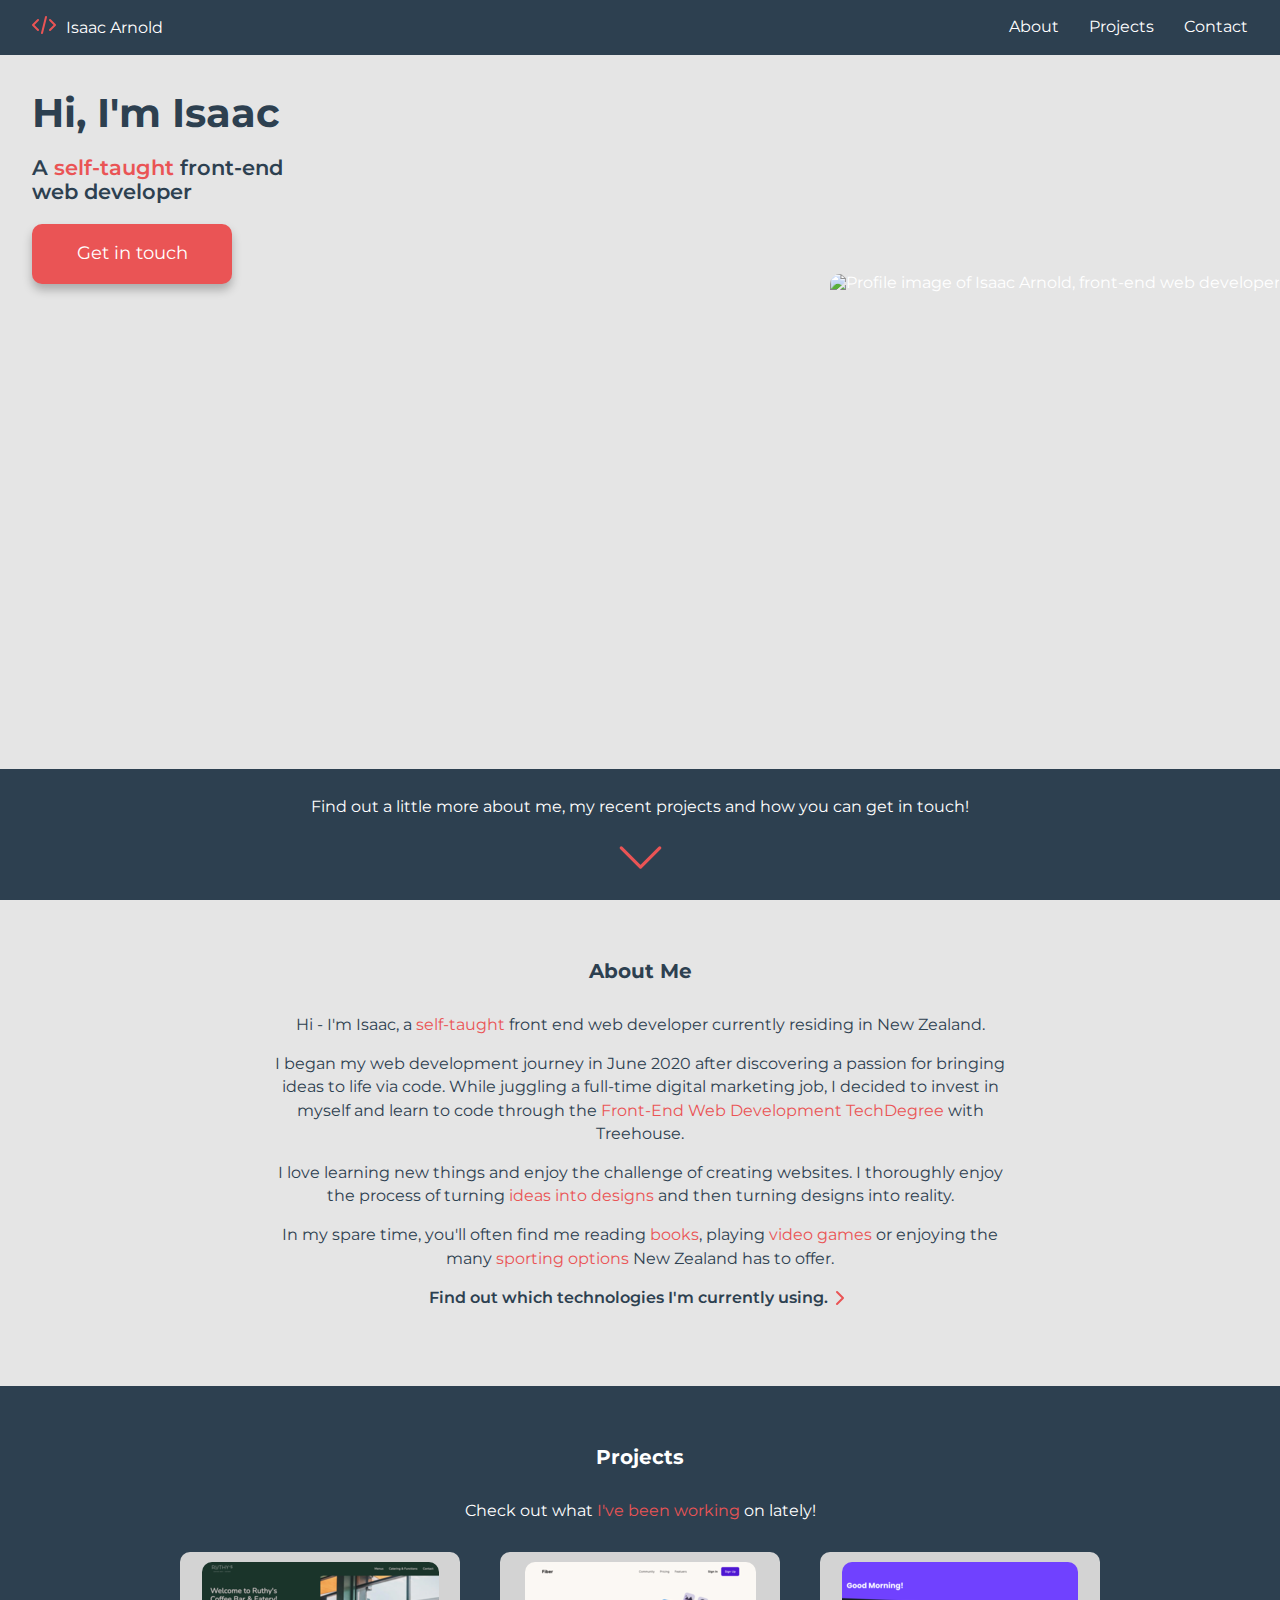
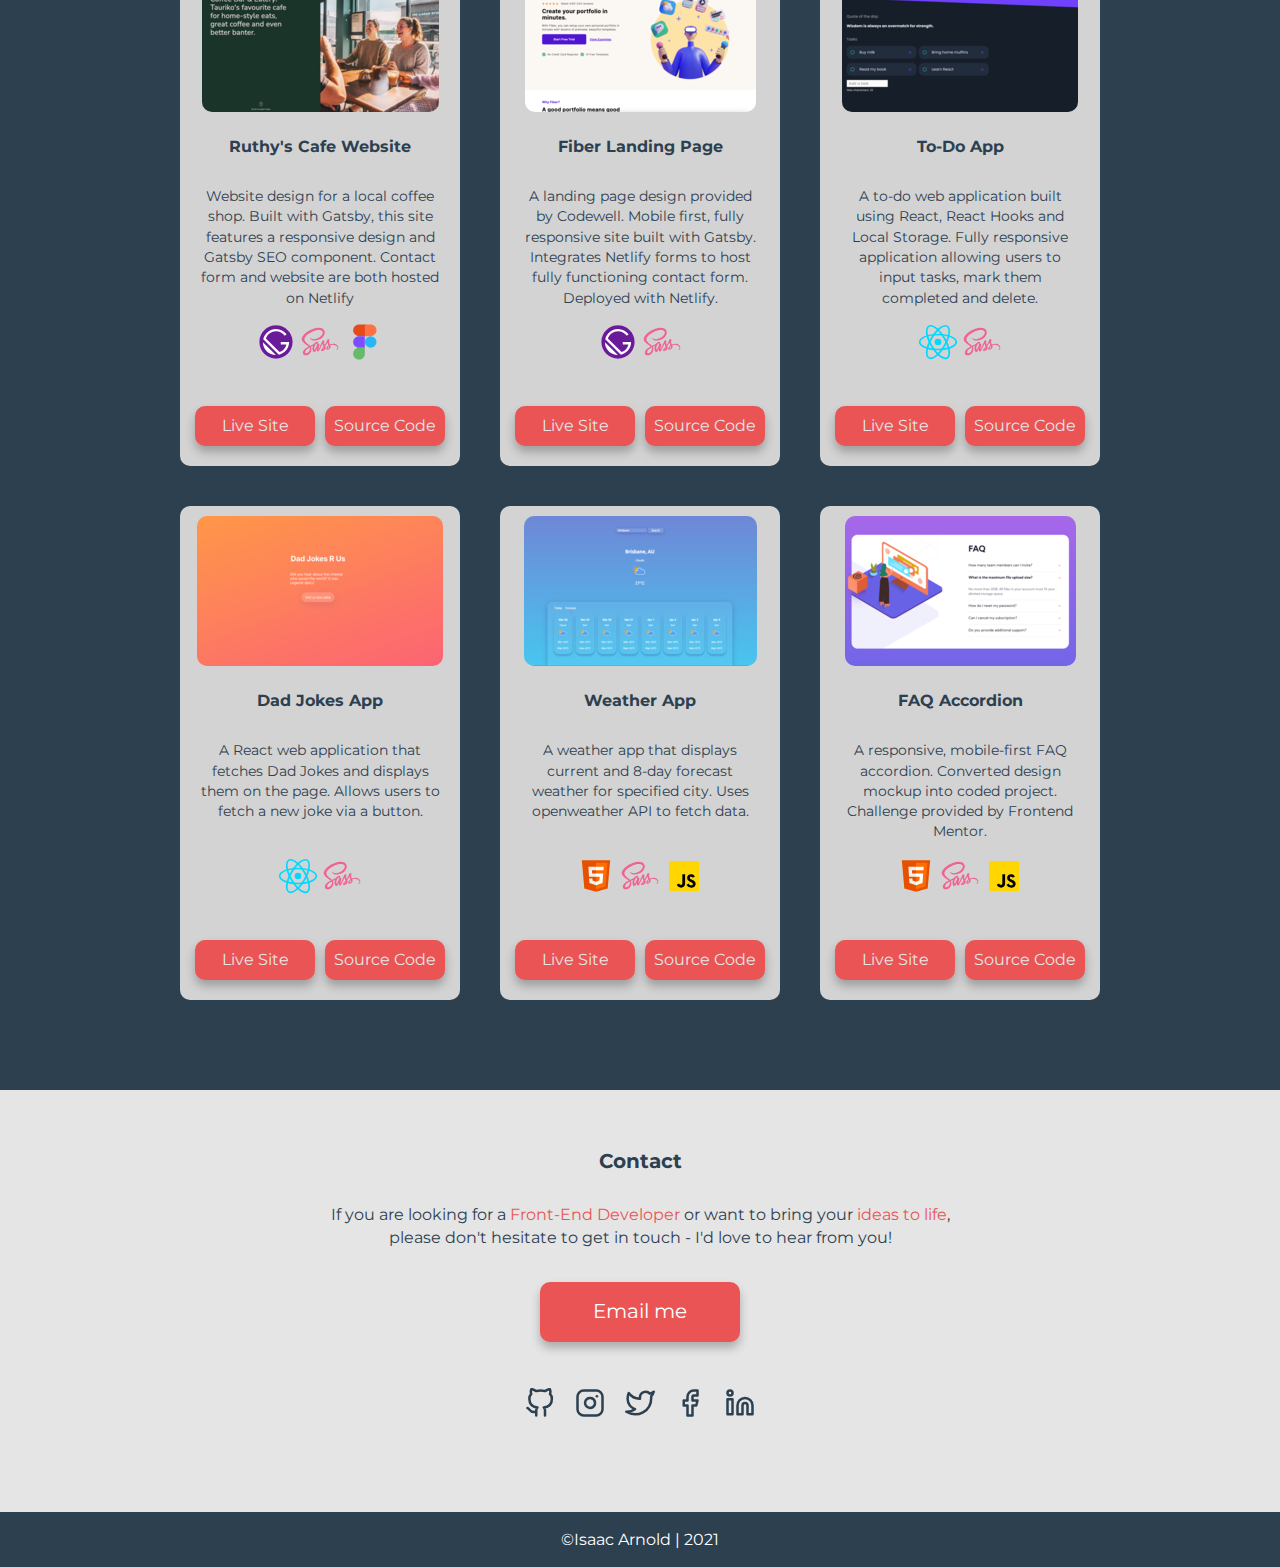
==== commit 6903c7f7: "Adds Figma icon" ====
--- a/index.html
+++ b/index.html
@@ -160,6 +160,10 @@
                             <svg width="40" height="40">
                                 <use xlink:href="#sass" />
                             </svg>
+
+                            <svg width="40" height="40">
+                                <use xlink:href="#figma" />
+                            </svg>
                         </div> <!-- /Language svgs -->
                         <div class="project-btns">
                             <!-- Project btns -->
@@ -453,6 +457,17 @@
         </symbol>
     </svg>
     <!-- /Gatsby Icon -->
+    <!-- Figma Icon -->
+    <svg xmlns="http://www.w3.org/2000/svg" role="img" style="display:none">
+        <symbol id="figma" viewBox="0 0 48 48">
+                <path fill="#e64a19" d="M26,17h-8c-3.866,0-7-3.134-7-7v0c0-3.866,3.134-7,7-7h8V17z"/>
+                <path fill="#7c4dff" d="M25,31h-7c-3.866,0-7-3.134-7-7v0c0-3.866,3.134-7,7-7h7V31z"/>
+                <path fill="#66bb6a" d="M18,45L18,45c-3.866,0-7-3.134-7-7v0c0-3.866,3.134-7,7-7h7v7C25,41.866,21.866,45,18,45z"/>
+                <path fill="#ff7043" d="M32,17h-7V3h7c3.866,0,7,3.134,7,7v0C39,13.866,35.866,17,32,17z"/>
+                <circle cx="32" cy="24" r="7" fill="#29b6f6"/>
+        </symbol>
+    </svg>
+    <!-- /Figma Icon -->
 </body>
 
 </html>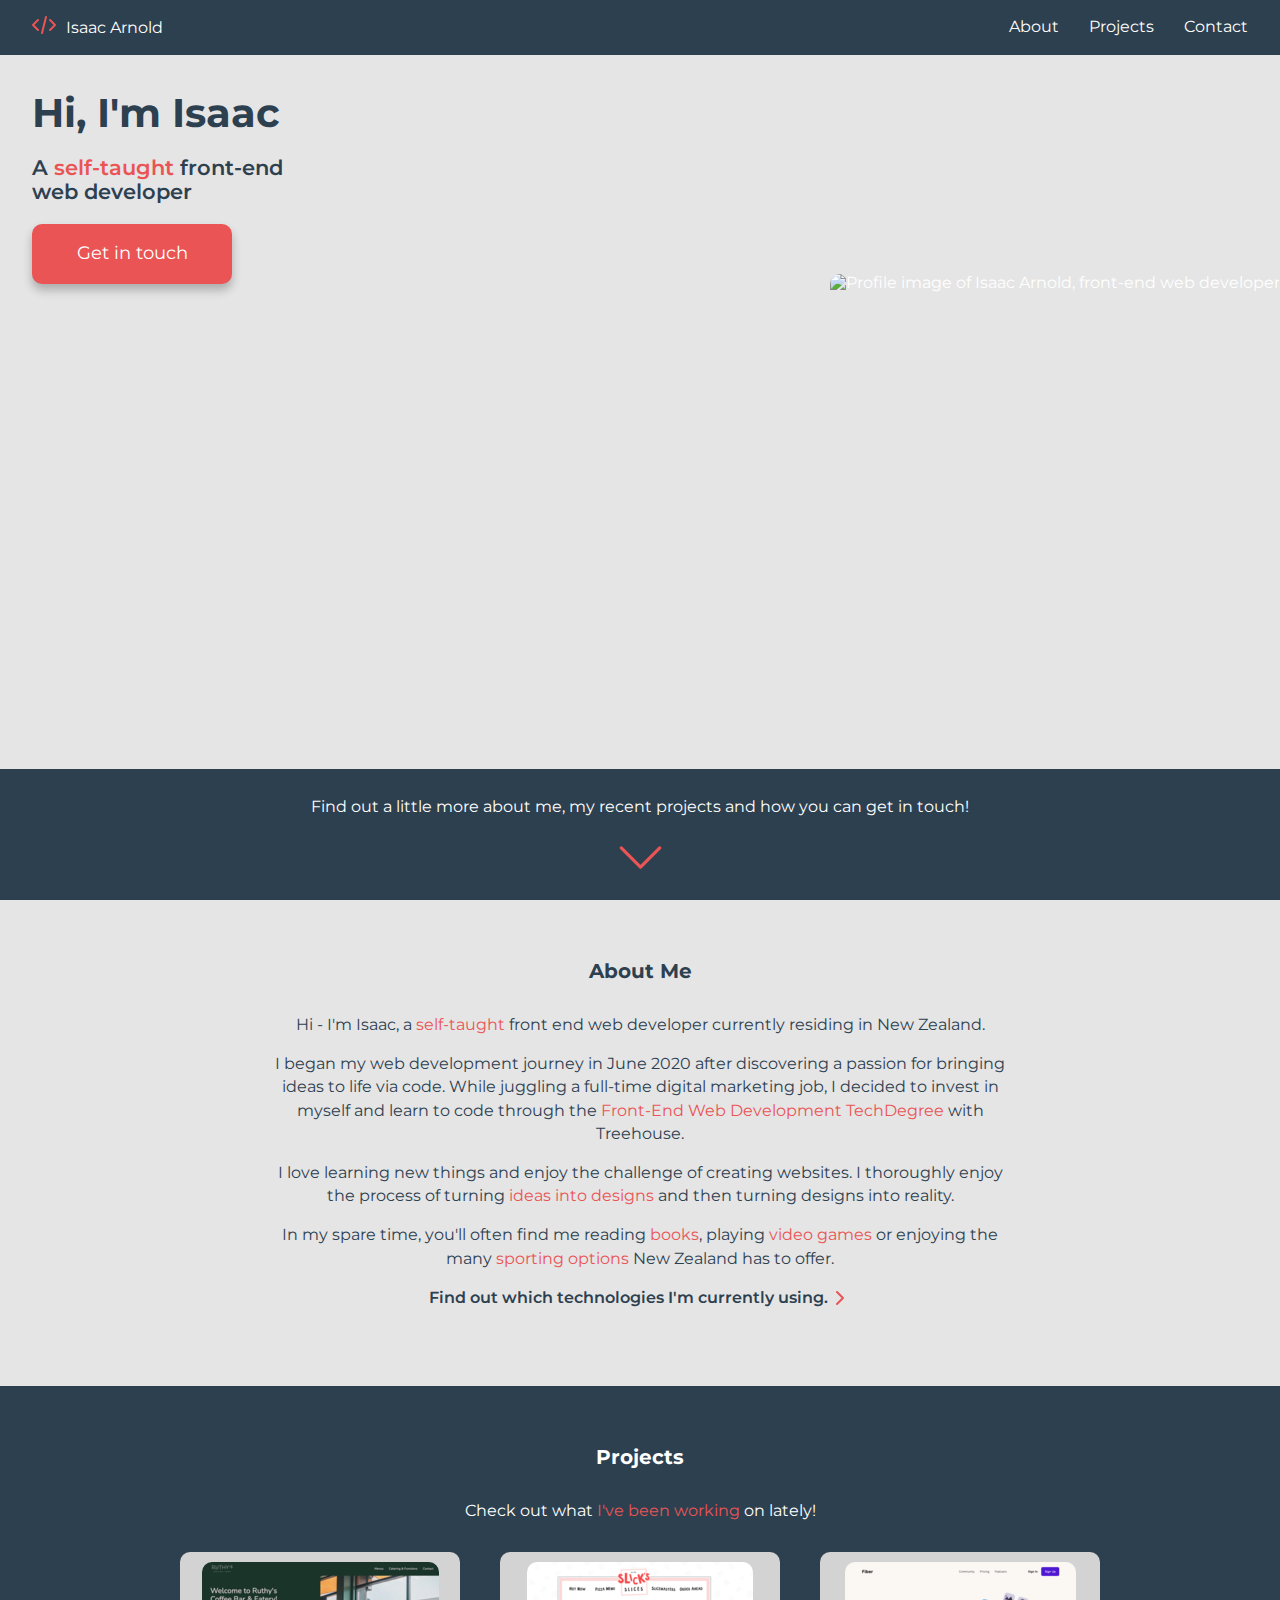
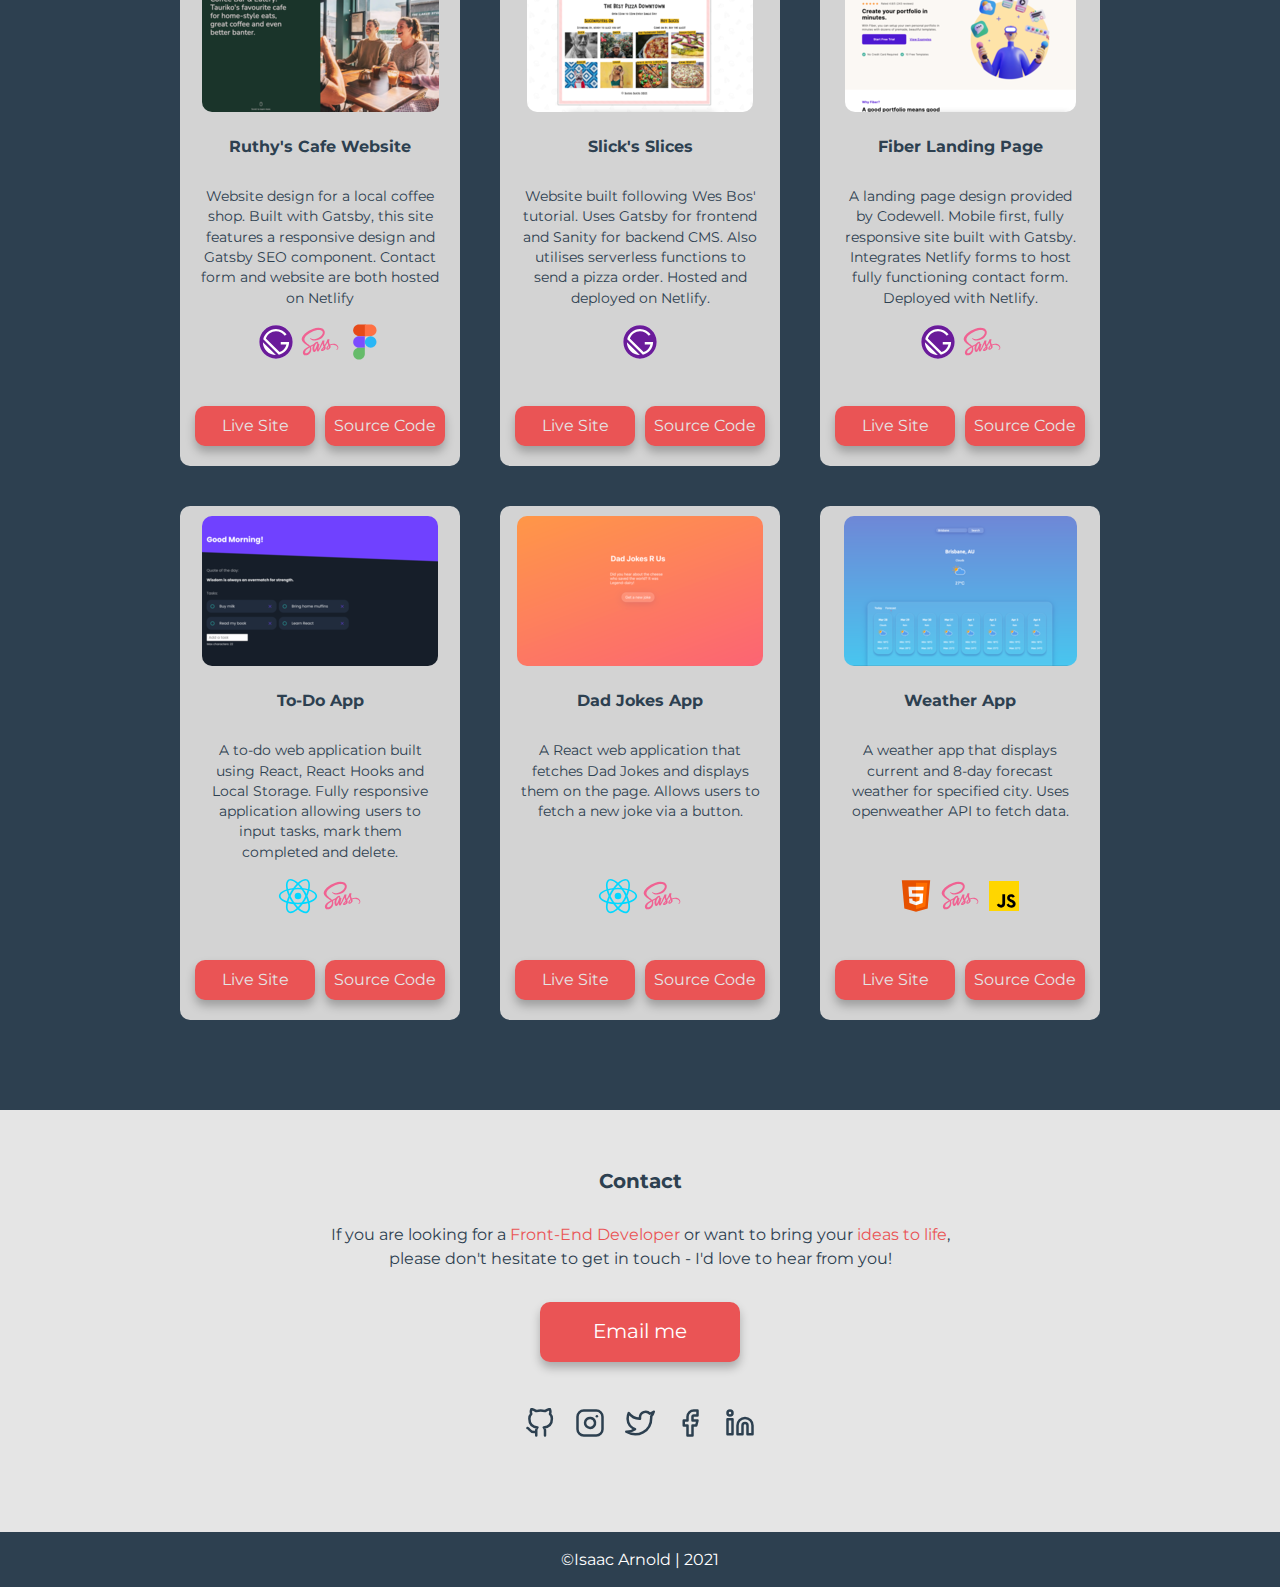
==== commit 27e69637: "Adds slicks slices to projects" ====
--- a/index.html
+++ b/index.html
@@ -176,6 +176,34 @@
                         <!-- Project card -->
                         <div class="project-image">
                             <!-- Project image -->
+                            <a href="https://slicksslices-isaac.netlify.app/" target="_blank"><img
+                                    src="images/project-images/resized/slicksslices.png" alt="Slick's Slices website screenshot"></a>
+                        </div> <!-- /Project image -->
+                        <div class="project-text">
+                            <h4>Slick's Slices</h4>
+                            <p>Website built following Wes Bos' tutorial. Uses Gatsby for frontend and Sanity for backend CMS. Also utilises serverless functions to send a pizza order. Hosted and deployed on Netlify.</p>
+                        </div>
+                        <div class="project-languages">
+                            <!-- Language svgs -->
+                            <svg width="40" height="40">
+                                <use xlink:href="#gatsby" />
+                            </svg>
+
+                            <!-- <svg width="40" height="40">
+                                <use xlink:href="#sanity" />
+                            </svg> -->
+                        </div> <!-- /Language svgs -->
+                        <div class="project-btns">
+                            <!-- Project btns -->
+                            <a href="https://slicksslices-isaac.netlify.app/" target="_blank" class="btn">Live Site</a>
+                            <a href="https://github.com/IsaacArnold/master-gatsby-course" target="_blank" class="btn">Source
+                                Code</a>
+                        </div> <!-- /Project btns -->
+                    </div> <!-- /Project card -->
+                    <div class="project-card">
+                        <!-- Project card -->
+                        <div class="project-image">
+                            <!-- Project image -->
                             <a href="https://fiberlandingpage123.netlify.app/" target="_blank"><img
                                     src="images/project-images/resized/fiber-landing-page-two.png" alt="Fiber landing page image"></a>
                         </div> <!-- /Project image -->
@@ -289,40 +317,6 @@
                                 Code</a>
                         </div> <!-- /Project btns -->
                     </div> <!-- /Project card -->
-                    <div class="project-card">
-                        <!-- Project card -->
-                        <div class="project-image">
-                            <!-- Project image -->
-                            <a href="https://isaacarnold.dev/faq-accordion-card/" target="_blank"><img
-                                    src="images/project-images/resized/faq-accordion-2.png"
-                                    alt="FAQ Accordion Image"></a>
-                        </div> <!-- /Project image -->
-                        <div class="project-text">
-                            <h4>FAQ Accordion</h4>
-                            <p>A responsive, mobile-first FAQ accordion. Converted design mockup into coded project. Challenge provided by Frontend Mentor.</p>
-                        </div>
-                        <div class="project-languages">
-                            <!-- Language svgs -->
-                            <svg width="40" height="40">
-                                <use xlink:href="#html" />
-                            </svg>
-
-                            <svg width="40" height="40">
-                                <use xlink:href="#sass" />
-                            </svg>
-
-                            <svg width="40" height="40">
-                                <use xlink:href="#js" />
-                            </svg>                            
-                        </div> <!-- /Language svgs -->
-                        <div class="project-btns">
-                            <!-- Project btns -->
-                            <a href="https://isaacarnold.dev/faq-accordion-card/" target="_blank" class="btn">Live
-                                Site</a>
-                            <a href="https://github.com/IsaacArnold/faq-accordion-card" target="_blank" class="btn">Source
-                                Code</a>
-                        </div> <!-- /Project btns -->
-                    </div> <!-- /Project card-->
                 </div> <!-- /Project grid container -->
             </div> <!-- /Content-wrapper - Projects -->
         </section> <!-- /Project section -->
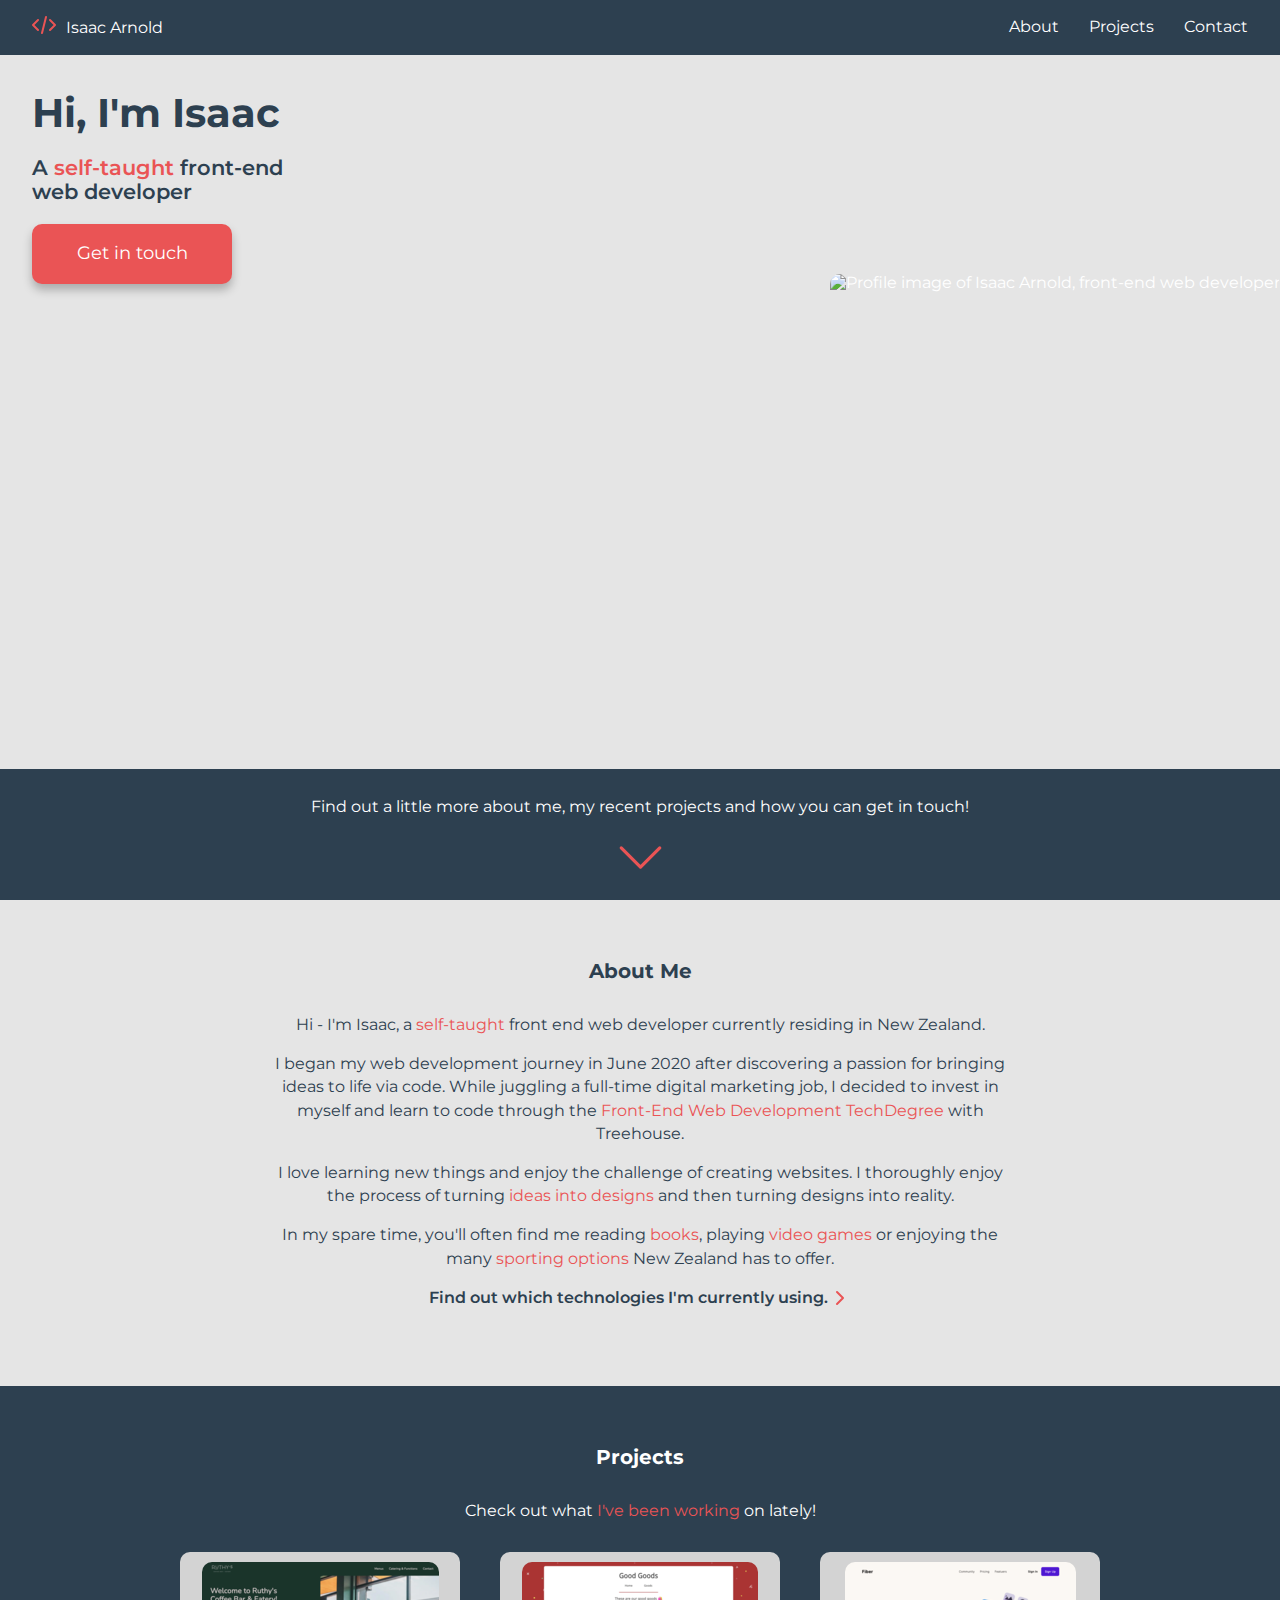
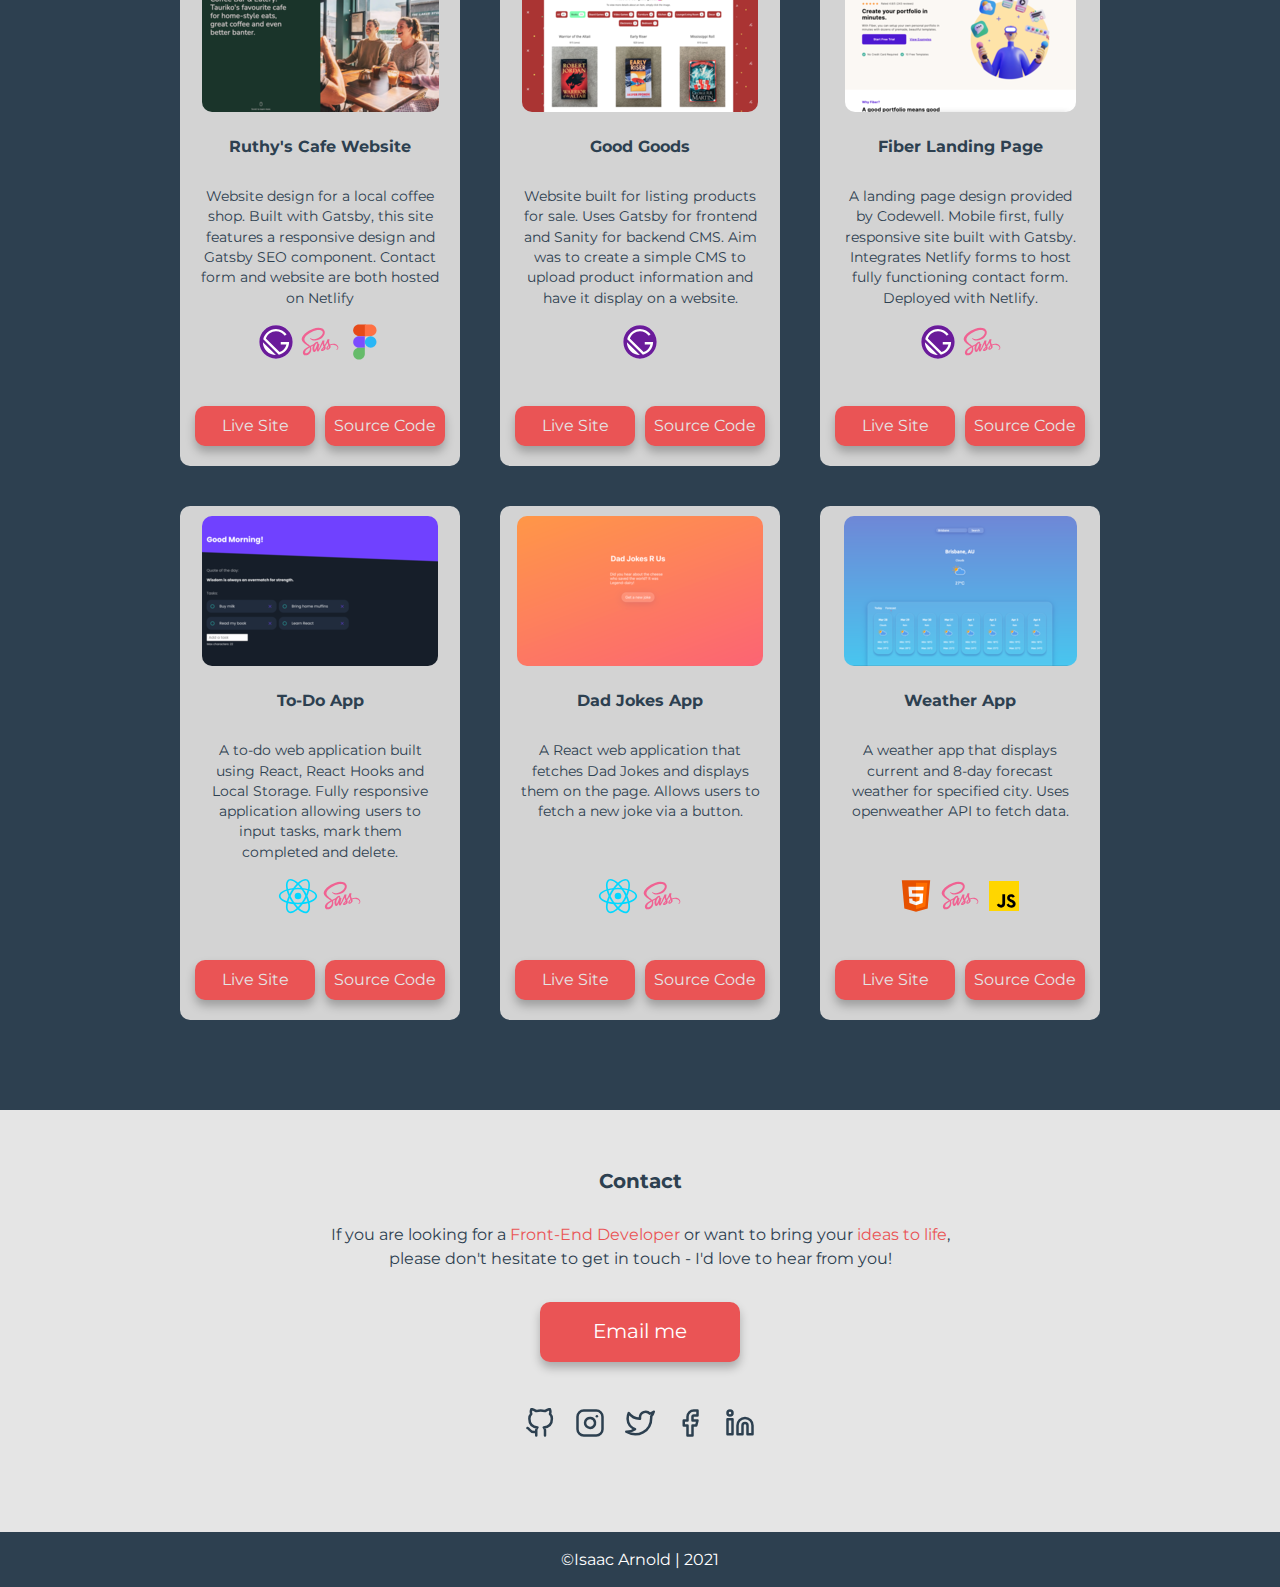
==== commit 5366a648: "Switching Slicks Slices with Good Goods" ====
--- a/index.html
+++ b/index.html
@@ -176,12 +176,12 @@
                         <!-- Project card -->
                         <div class="project-image">
                             <!-- Project image -->
-                            <a href="https://slicksslices-isaac.netlify.app/" target="_blank"><img
-                                    src="images/project-images/resized/slicksslices.png" alt="Slick's Slices website screenshot"></a>
-                        </div> <!-- /Project image -->
-                        <div class="project-text">
-                            <h4>Slick's Slices</h4>
-                            <p>Website built following Wes Bos' tutorial. Uses Gatsby for frontend and Sanity for backend CMS. Also utilises serverless functions to send a pizza order. Hosted and deployed on Netlify.</p>
+                            <a href="https://goodgoods.digital/" target="_blank"><img
+                                    src="images/project-images/resized/good-goods.png" alt="Slick's Slices website screenshot"></a>
+                        </div> <!-- /Project image -->
+                        <div class="project-text">
+                            <h4>Good Goods</h4>
+                            <p>Website built for listing products for sale. Uses Gatsby for frontend and Sanity for backend CMS. Aim was to create a simple CMS to upload product information and have it display on a website.</p>
                         </div>
                         <div class="project-languages">
                             <!-- Language svgs -->
@@ -195,8 +195,8 @@
                         </div> <!-- /Language svgs -->
                         <div class="project-btns">
                             <!-- Project btns -->
-                            <a href="https://slicksslices-isaac.netlify.app/" target="_blank" class="btn">Live Site</a>
-                            <a href="https://github.com/IsaacArnold/master-gatsby-course" target="_blank" class="btn">Source
+                            <a href="https://goodgoods.digital/" target="_blank" class="btn">Live Site</a>
+                            <a href="https://github.com/IsaacArnold/buy-our-stuff" target="_blank" class="btn">Source
                                 Code</a>
                         </div> <!-- /Project btns -->
                     </div> <!-- /Project card -->
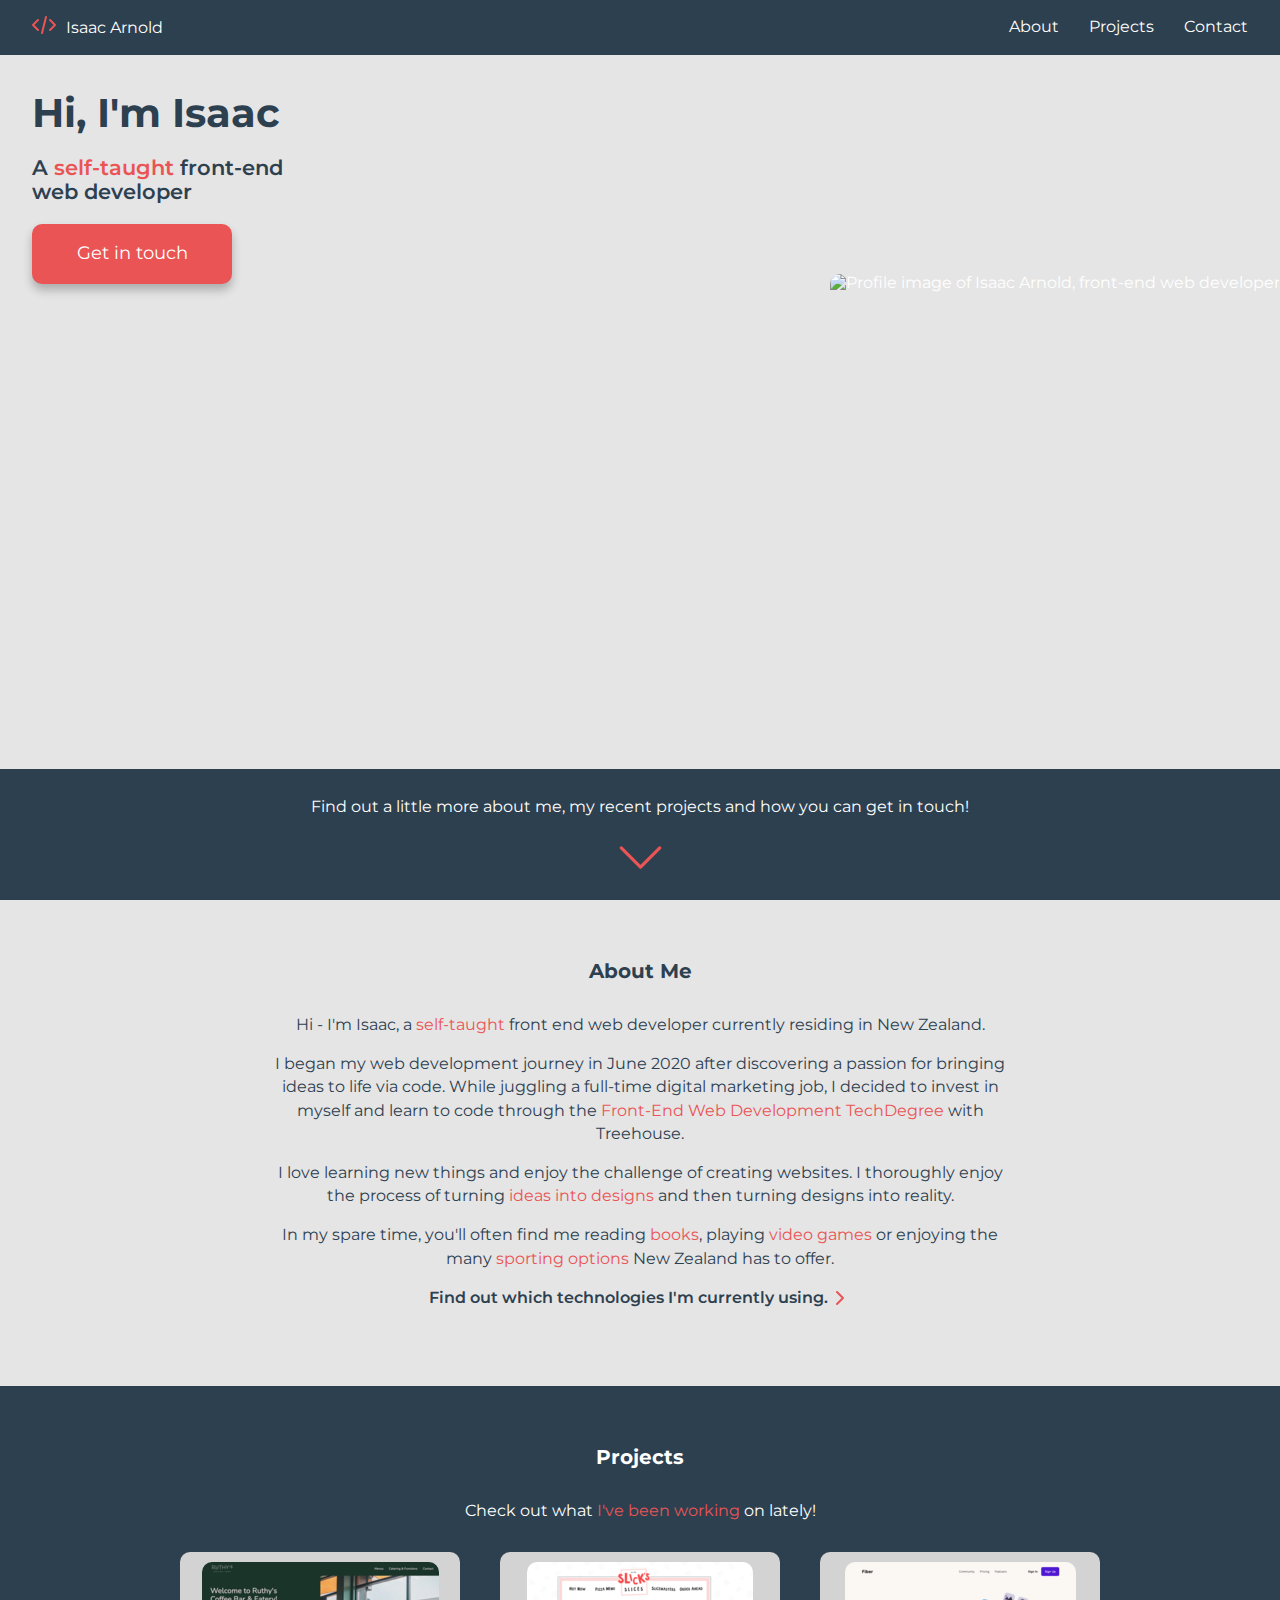
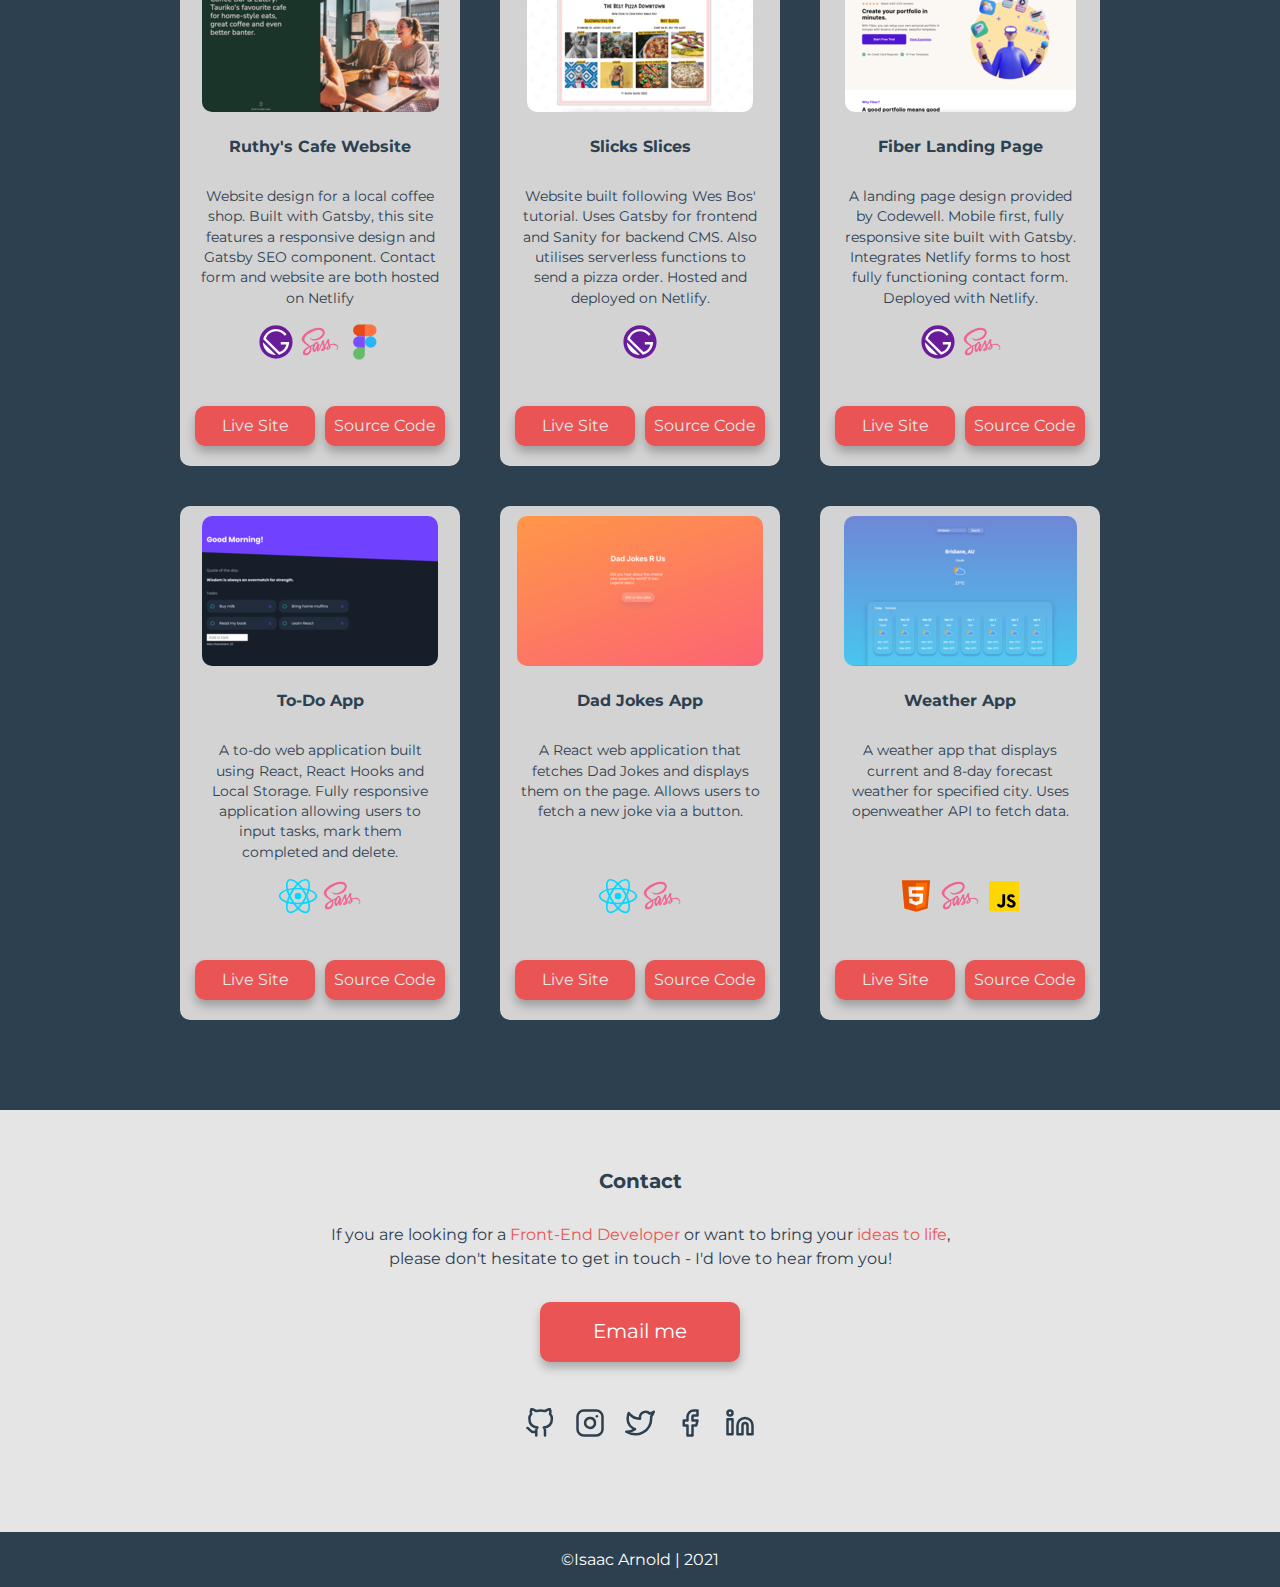
==== commit 243baf0b: "Removing Good Goods" ====
--- a/index.html
+++ b/index.html
@@ -176,12 +176,12 @@
                         <!-- Project card -->
                         <div class="project-image">
                             <!-- Project image -->
-                            <a href="https://goodgoods.digital/" target="_blank"><img
-                                    src="images/project-images/resized/good-goods.png" alt="Slick's Slices website screenshot"></a>
-                        </div> <!-- /Project image -->
-                        <div class="project-text">
-                            <h4>Good Goods</h4>
-                            <p>Website built for listing products for sale. Uses Gatsby for frontend and Sanity for backend CMS. Aim was to create a simple CMS to upload product information and have it display on a website.</p>
+                            <a href="https://slicksslices-isaac.netlify.app/" target="_blank"><img
+                                    src="images/project-images/resized/slicksslices.png" alt="Slick's Slices website screenshot"></a>
+                        </div> <!-- /Project image -->
+                        <div class="project-text">
+                            <h4>Slicks Slices</h4>
+                            <p>Website built following Wes Bos' tutorial. Uses Gatsby for frontend and Sanity for backend CMS. Also utilises serverless functions to send a pizza order. Hosted and deployed on Netlify.</p>
                         </div>
                         <div class="project-languages">
                             <!-- Language svgs -->
@@ -195,8 +195,8 @@
                         </div> <!-- /Language svgs -->
                         <div class="project-btns">
                             <!-- Project btns -->
-                            <a href="https://goodgoods.digital/" target="_blank" class="btn">Live Site</a>
-                            <a href="https://github.com/IsaacArnold/buy-our-stuff" target="_blank" class="btn">Source
+                            <a href="https://slicksslices-isaac.netlify.app/" target="_blank" class="btn">Live Site</a>
+                            <a href="https://github.com/IsaacArnold/master-gatsby-course" target="_blank" class="btn">Source
                                 Code</a>
                         </div> <!-- /Project btns -->
                     </div> <!-- /Project card -->
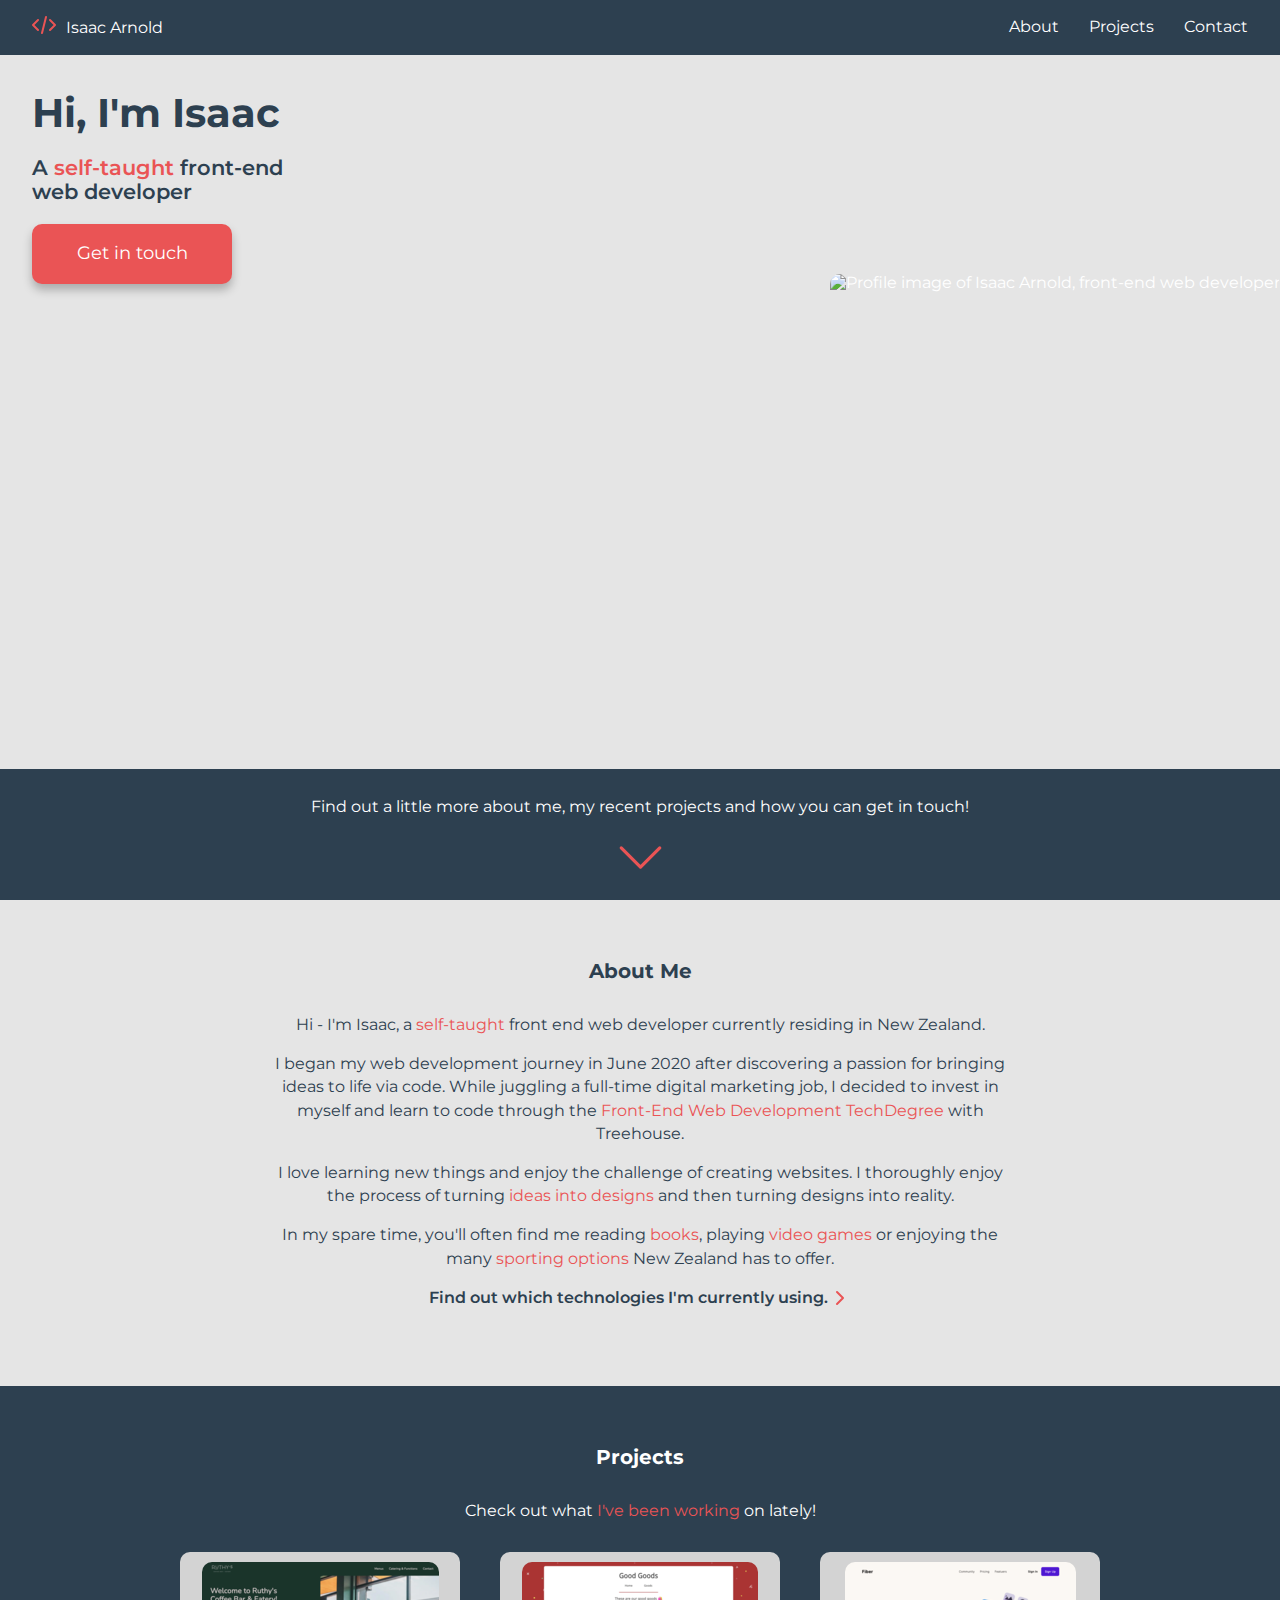
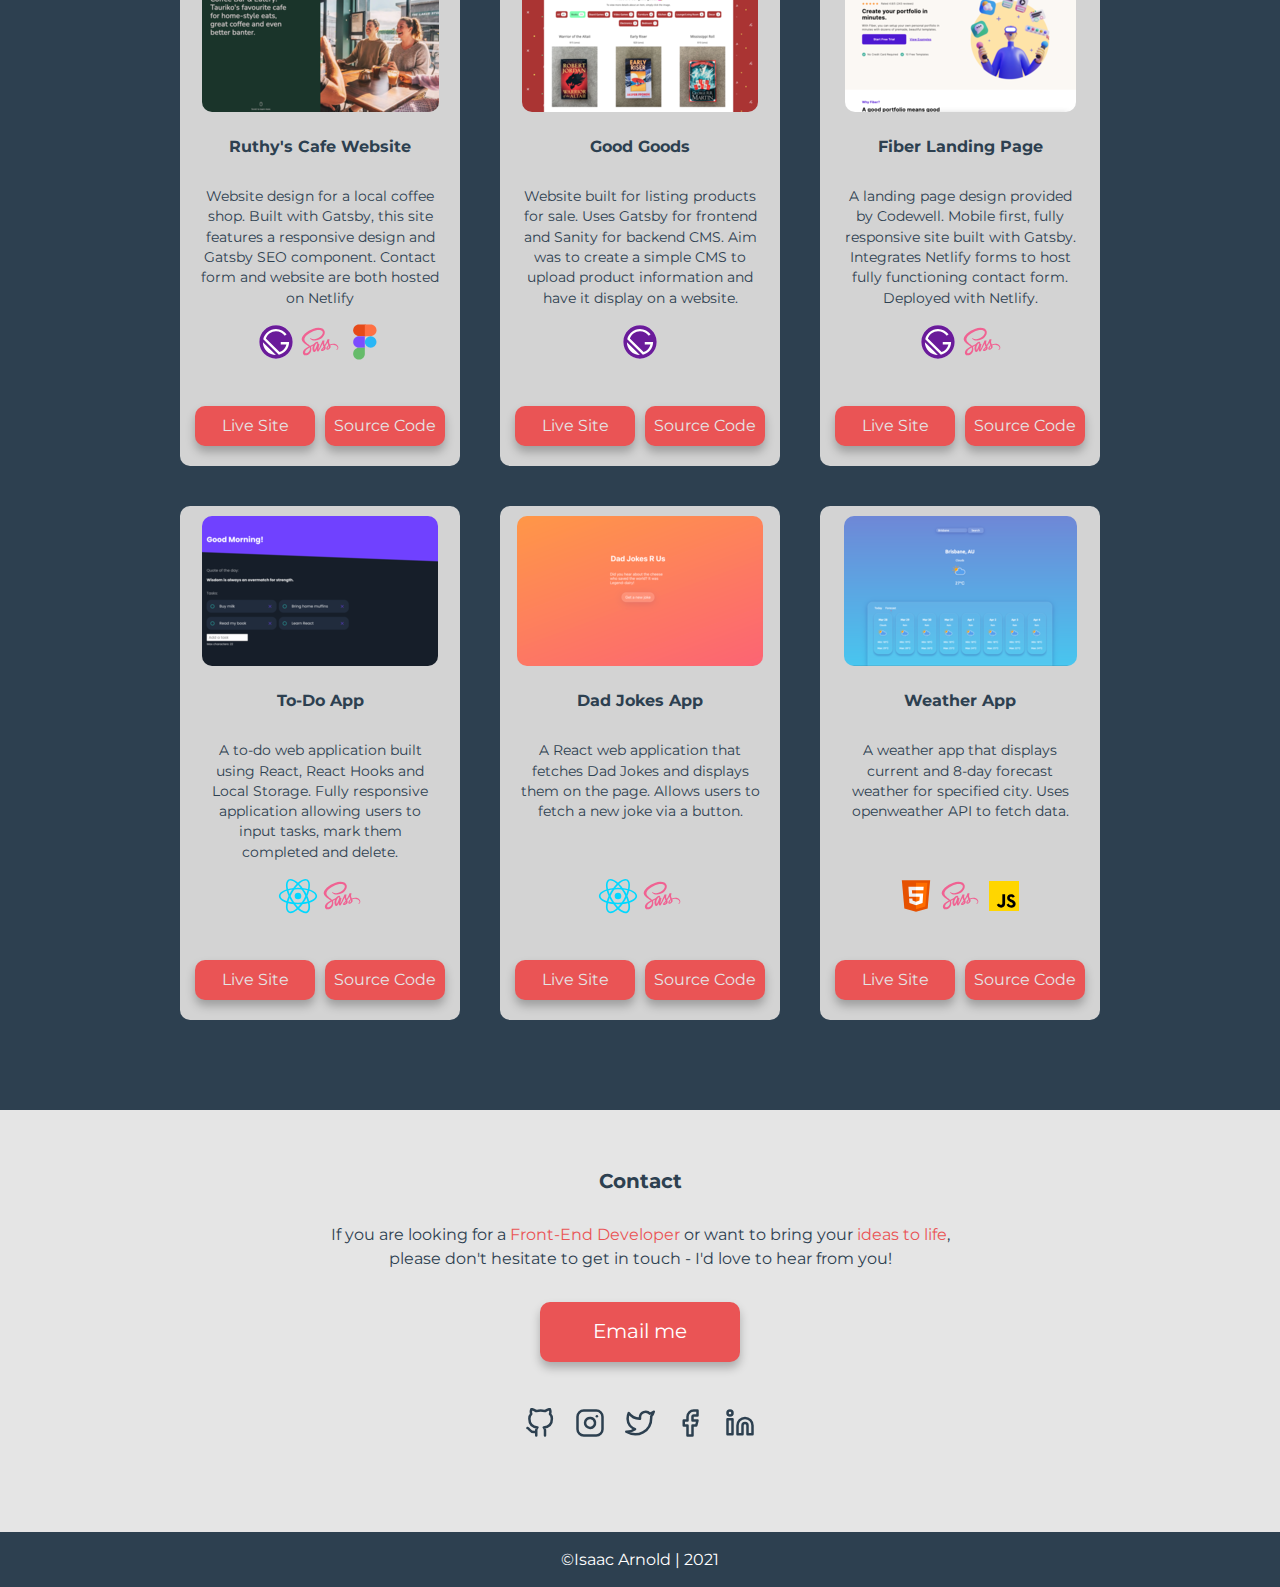
==== commit 0ad1c075: "Adding Good Goods back in" ====
--- a/index.html
+++ b/index.html
@@ -176,12 +176,12 @@
                         <!-- Project card -->
                         <div class="project-image">
                             <!-- Project image -->
-                            <a href="https://slicksslices-isaac.netlify.app/" target="_blank"><img
-                                    src="images/project-images/resized/slicksslices.png" alt="Slick's Slices website screenshot"></a>
-                        </div> <!-- /Project image -->
-                        <div class="project-text">
-                            <h4>Slicks Slices</h4>
-                            <p>Website built following Wes Bos' tutorial. Uses Gatsby for frontend and Sanity for backend CMS. Also utilises serverless functions to send a pizza order. Hosted and deployed on Netlify.</p>
+                            <a href="https://goodgoods.digital/" target="_blank"><img
+                                    src="images/project-images/resized/good-goods.png" alt="Good Goods website screenshot"></a>
+                        </div> <!-- /Project image -->
+                        <div class="project-text">
+                            <h4>Good Goods</h4>
+                            <p>Website built for listing products for sale. Uses Gatsby for frontend and Sanity for backend CMS. Aim was to create a simple CMS to upload product information and have it display on a website.</p>
                         </div>
                         <div class="project-languages">
                             <!-- Language svgs -->
@@ -195,8 +195,8 @@
                         </div> <!-- /Language svgs -->
                         <div class="project-btns">
                             <!-- Project btns -->
-                            <a href="https://slicksslices-isaac.netlify.app/" target="_blank" class="btn">Live Site</a>
-                            <a href="https://github.com/IsaacArnold/master-gatsby-course" target="_blank" class="btn">Source
+                            <a href="https://goodgoods.digital/" target="_blank" class="btn">Live Site</a>
+                            <a href="https://github.com/IsaacArnold/buy-our-stuff" target="_blank" class="btn">Source
                                 Code</a>
                         </div> <!-- /Project btns -->
                     </div> <!-- /Project card -->
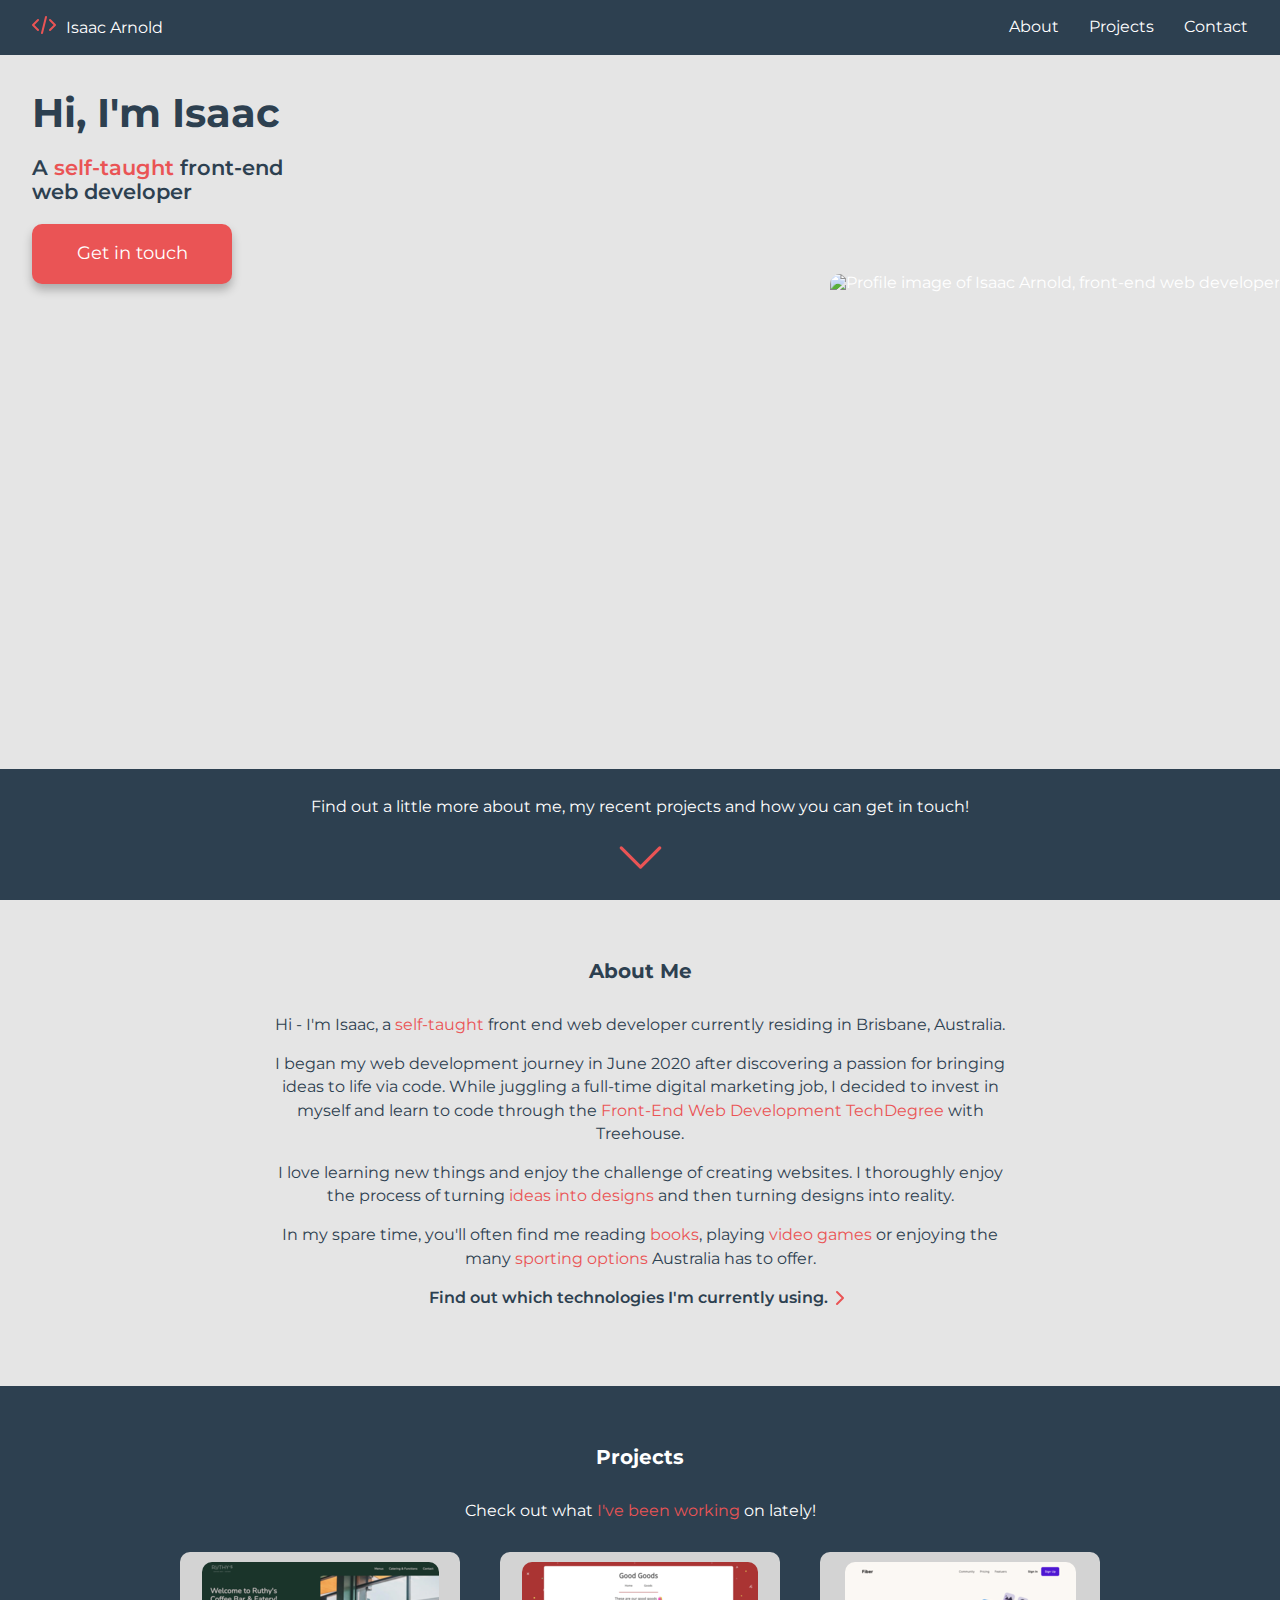
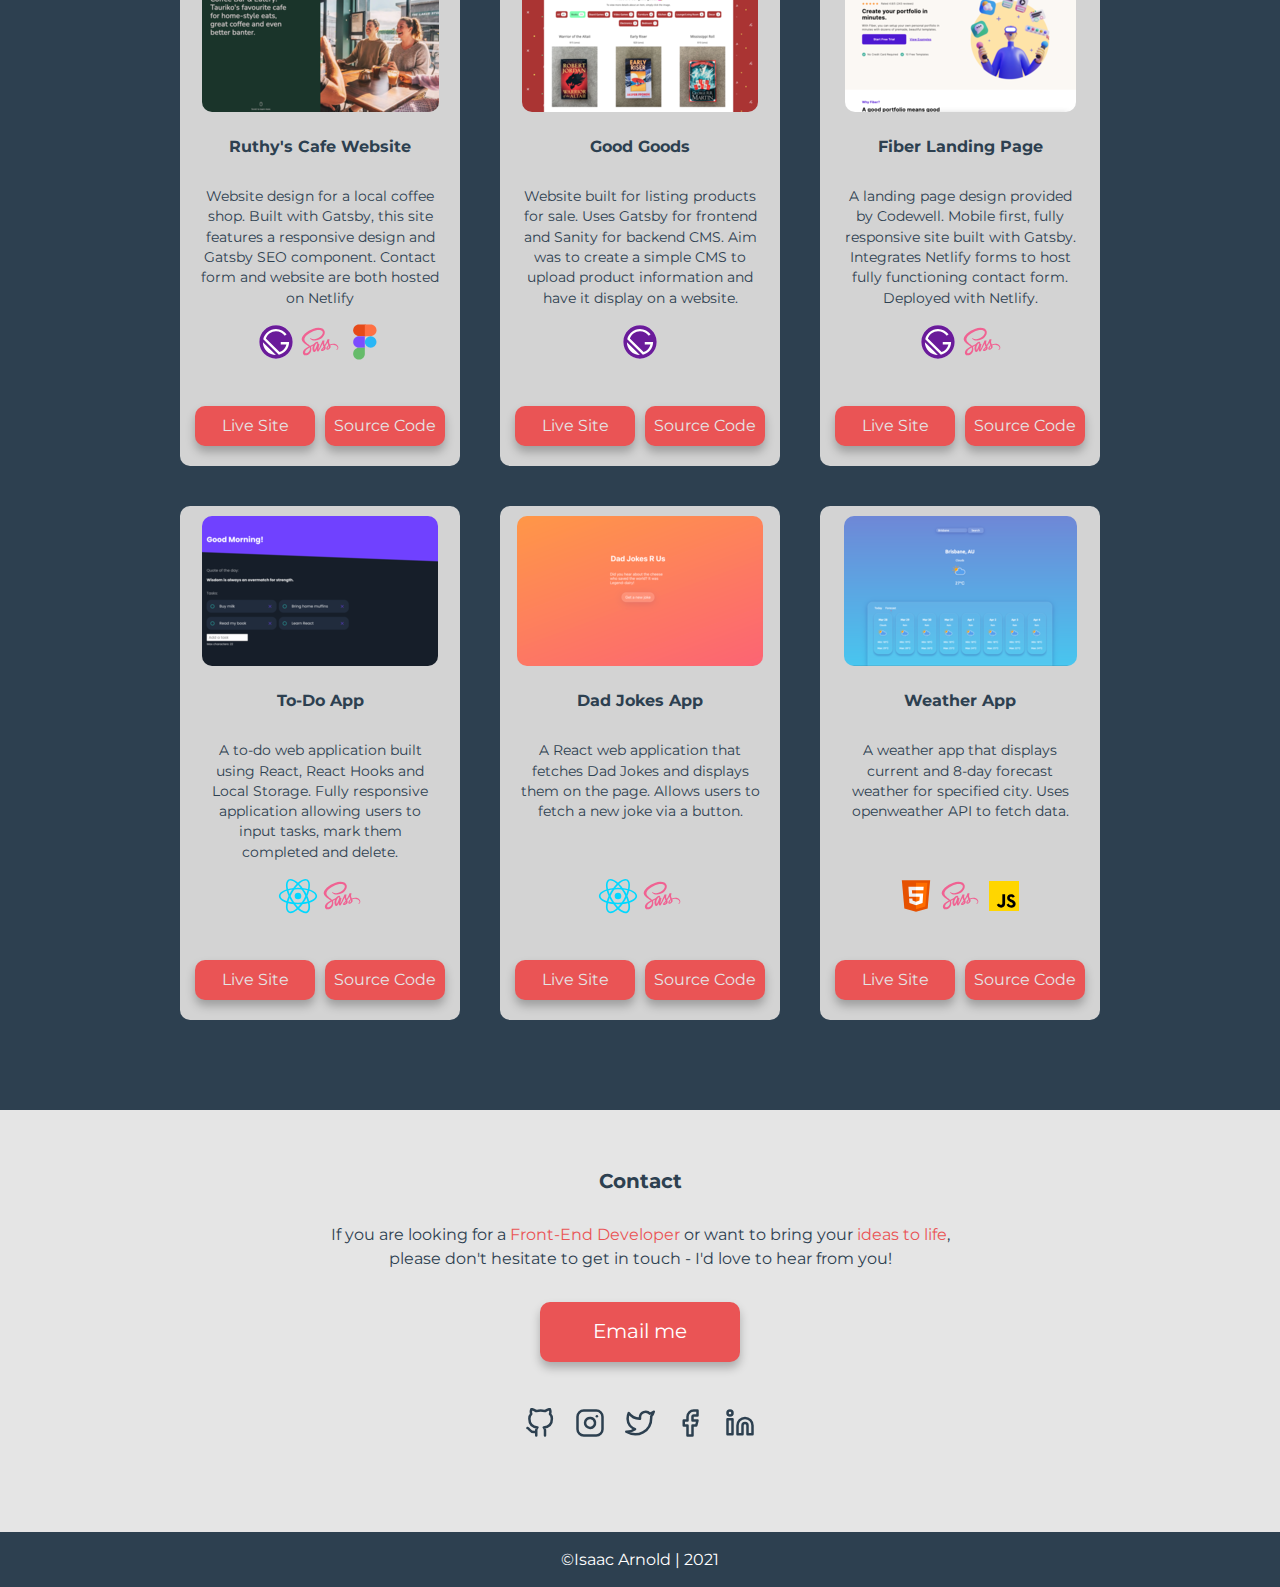
==== commit 0884d961: "Updating location" ====
--- a/index.html
+++ b/index.html
@@ -111,7 +111,7 @@
             <div class="content-wrapper">
                 <h3>About Me</h3>
                 <p>Hi - I'm Isaac, a <span class="txt-accent">self-taught</span> front end web developer currently
-                    residing in New Zealand.</p>
+                    residing in Brisbane, Australia.</p>
                 <p>I began my web development journey in June 2020 after discovering a passion for bringing ideas to
                     life via code. While juggling a full-time digital marketing job, I decided to invest in myself and
                     learn to code through the <span class="txt-accent">Front-End Web Development TechDegree</span> with
@@ -121,7 +121,7 @@
                     reality.</p>
                 <p>In my spare time, you'll often find me reading <span class="txt-accent">books</span>, playing <span
                         class="txt-accent">video games</span> or enjoying the many <span class="txt-accent">sporting
-                        options</span> New Zealand has to offer. </p>
+                        options</span> Australia has to offer. </p>
                 <p class="technologies">Find out which technologies I'm currently using. <svg
                         xmlns="http://www.w3.org/2000/svg" width="24" height="24" viewBox="0 0 24 24" fill="none"
                         stroke="#EA5455" stroke-width="2" stroke-linecap="round" stroke-linejoin="round"
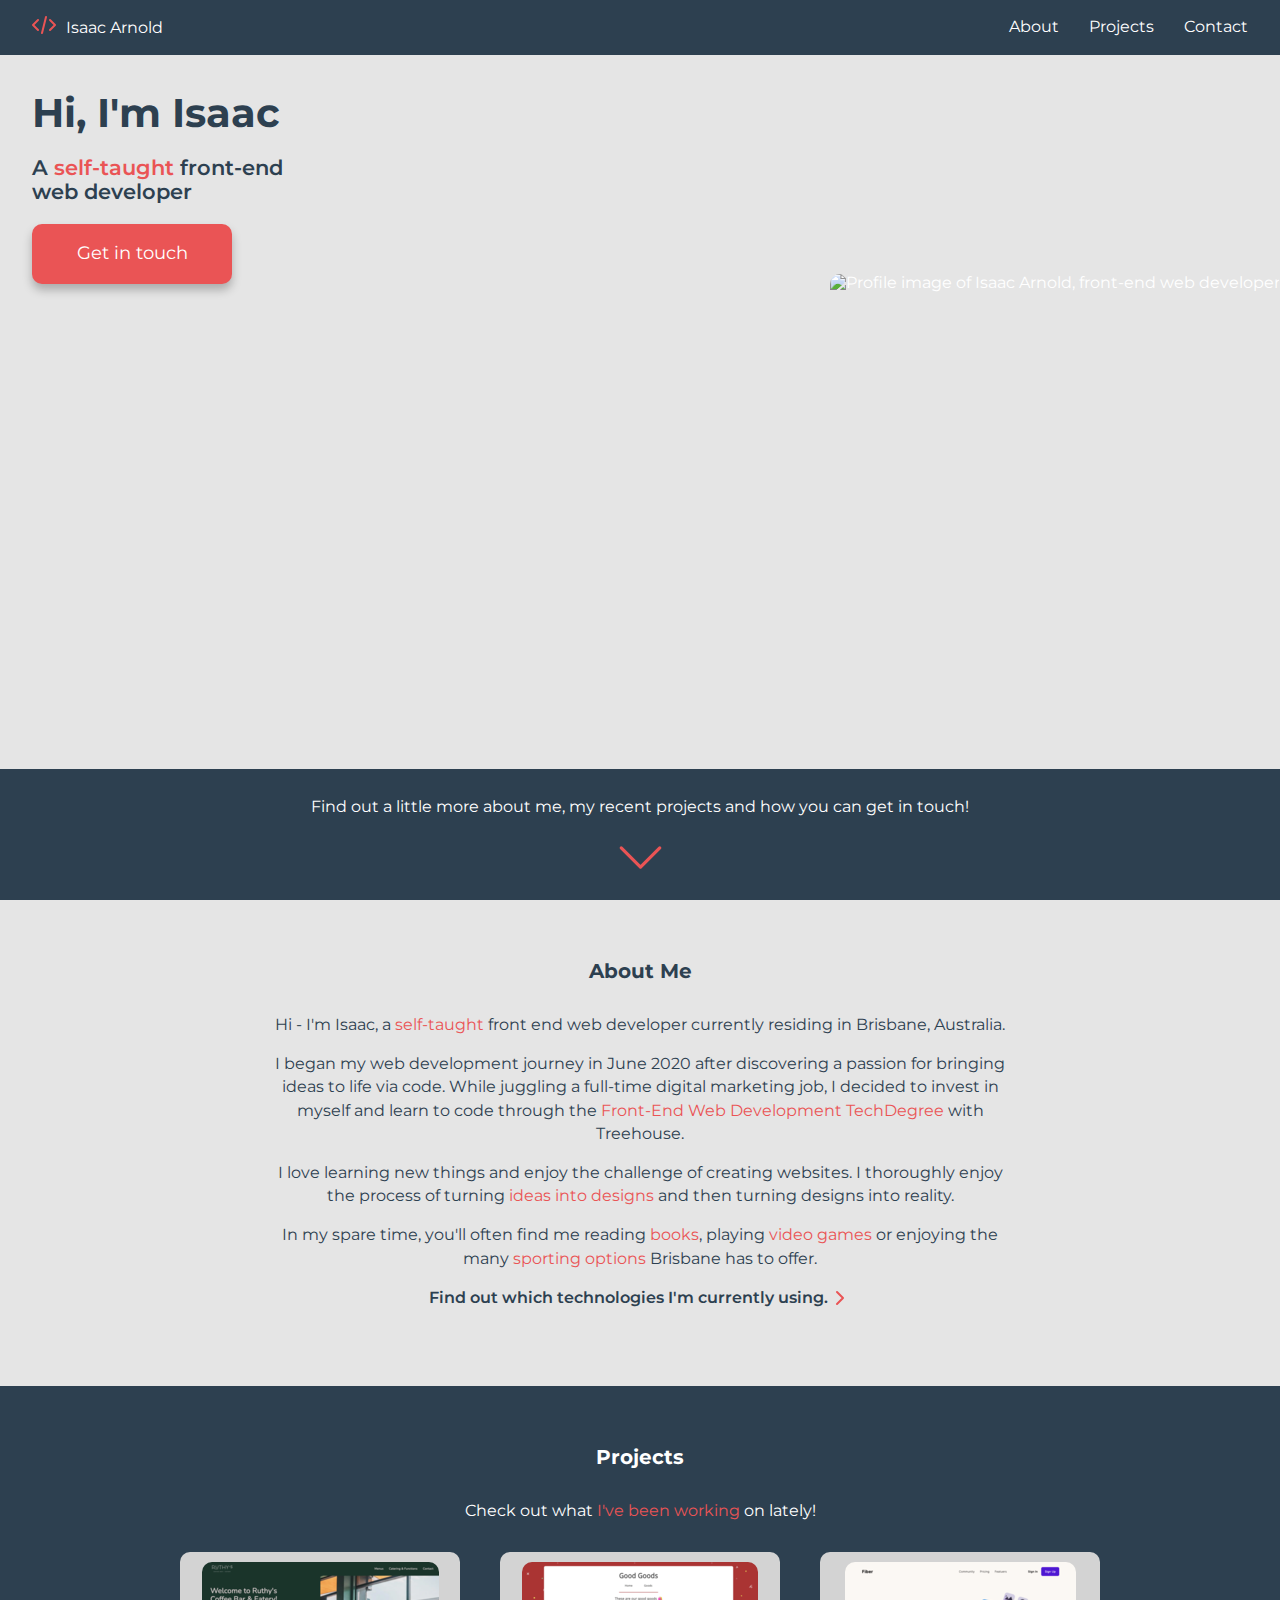
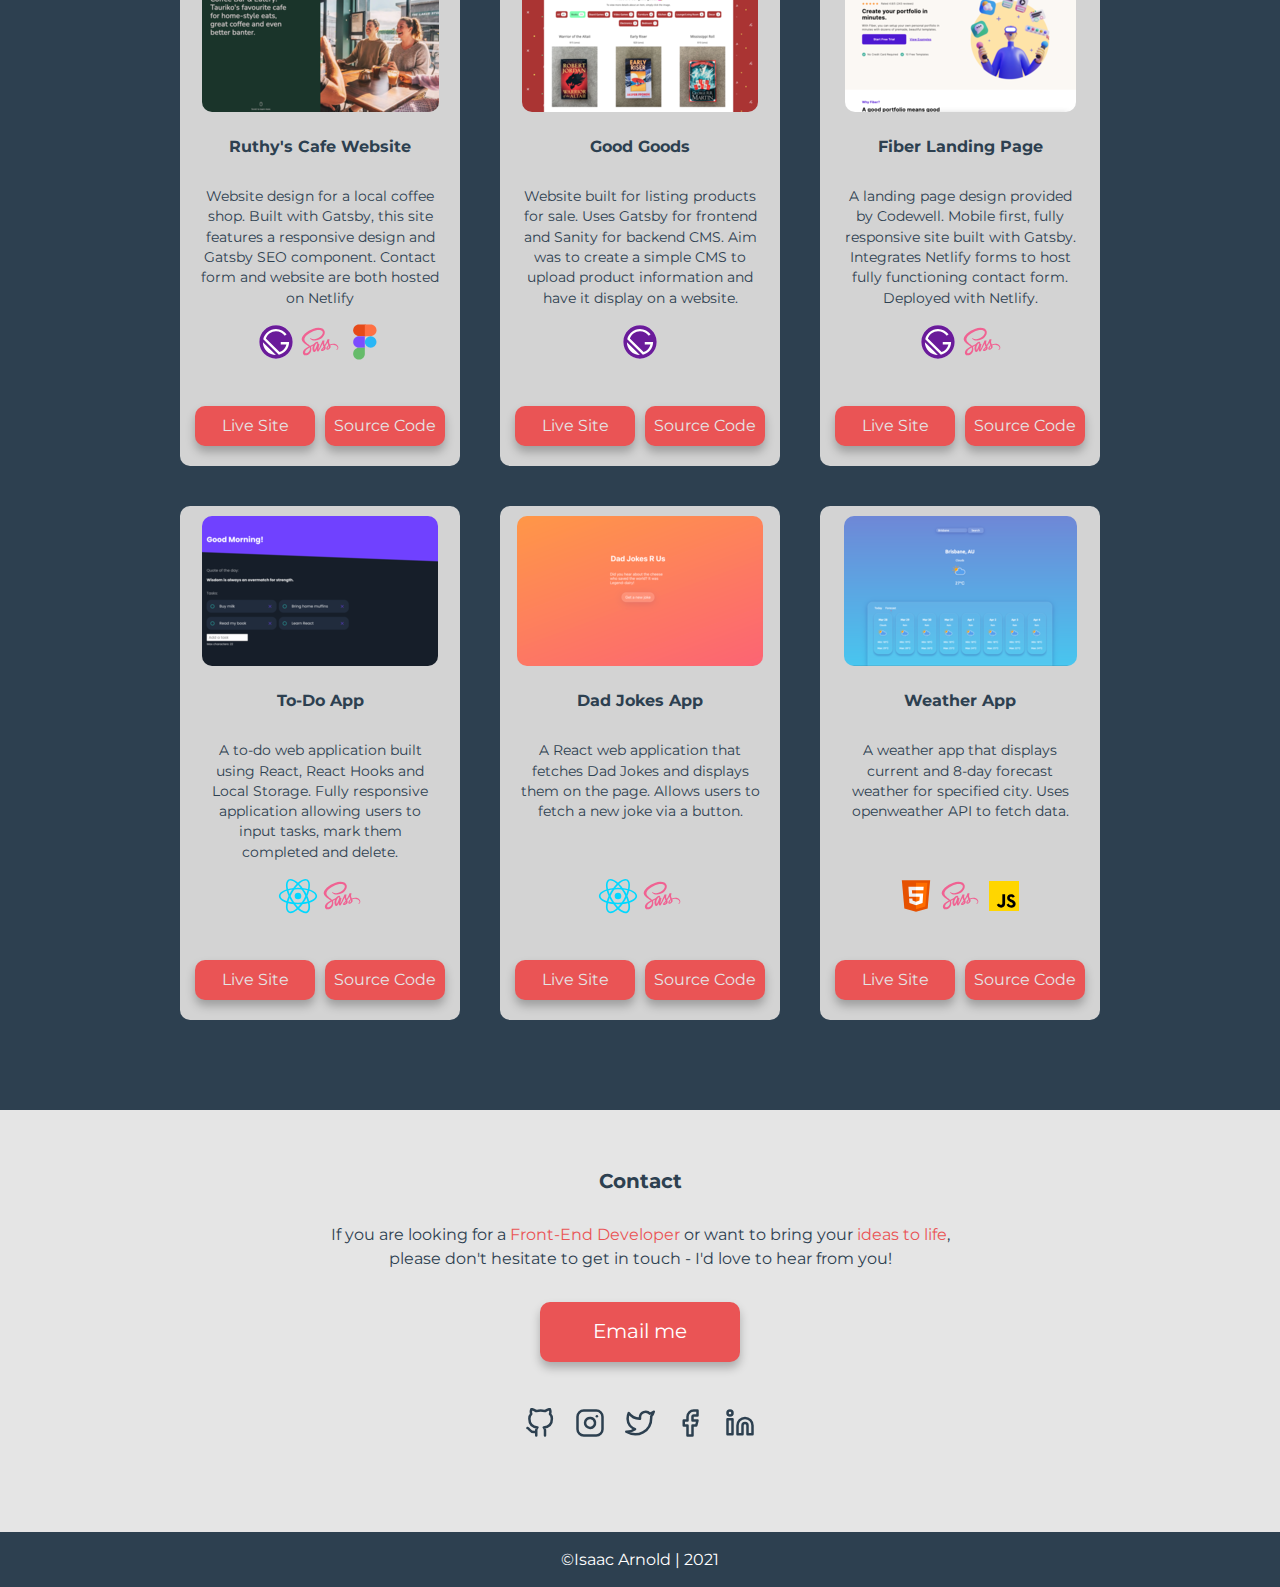
==== commit 2b8e9808: "Updating about section" ====
--- a/index.html
+++ b/index.html
@@ -121,7 +121,7 @@
                     reality.</p>
                 <p>In my spare time, you'll often find me reading <span class="txt-accent">books</span>, playing <span
                         class="txt-accent">video games</span> or enjoying the many <span class="txt-accent">sporting
-                        options</span> Australia has to offer. </p>
+                        options</span> Brisbane has to offer. </p>
                 <p class="technologies">Find out which technologies I'm currently using. <svg
                         xmlns="http://www.w3.org/2000/svg" width="24" height="24" viewBox="0 0 24 24" fill="none"
                         stroke="#EA5455" stroke-width="2" stroke-linecap="round" stroke-linejoin="round"
